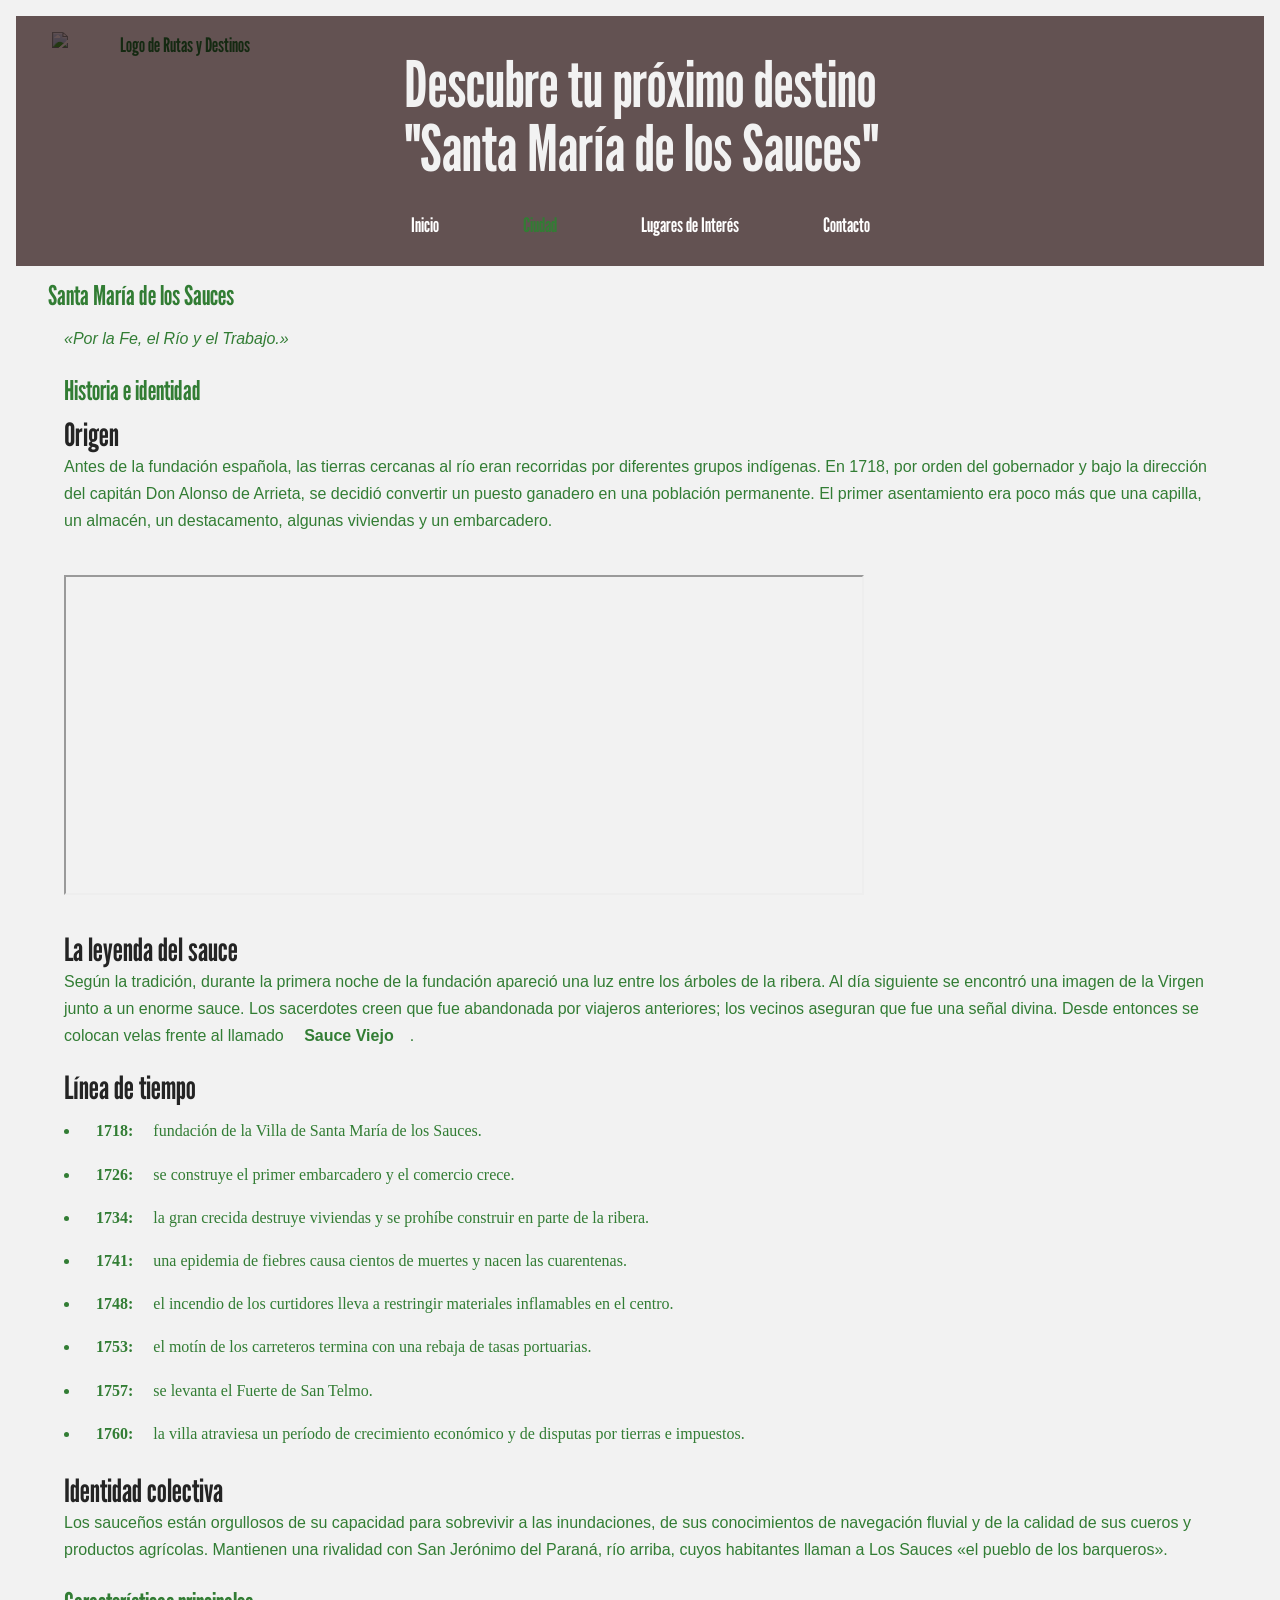
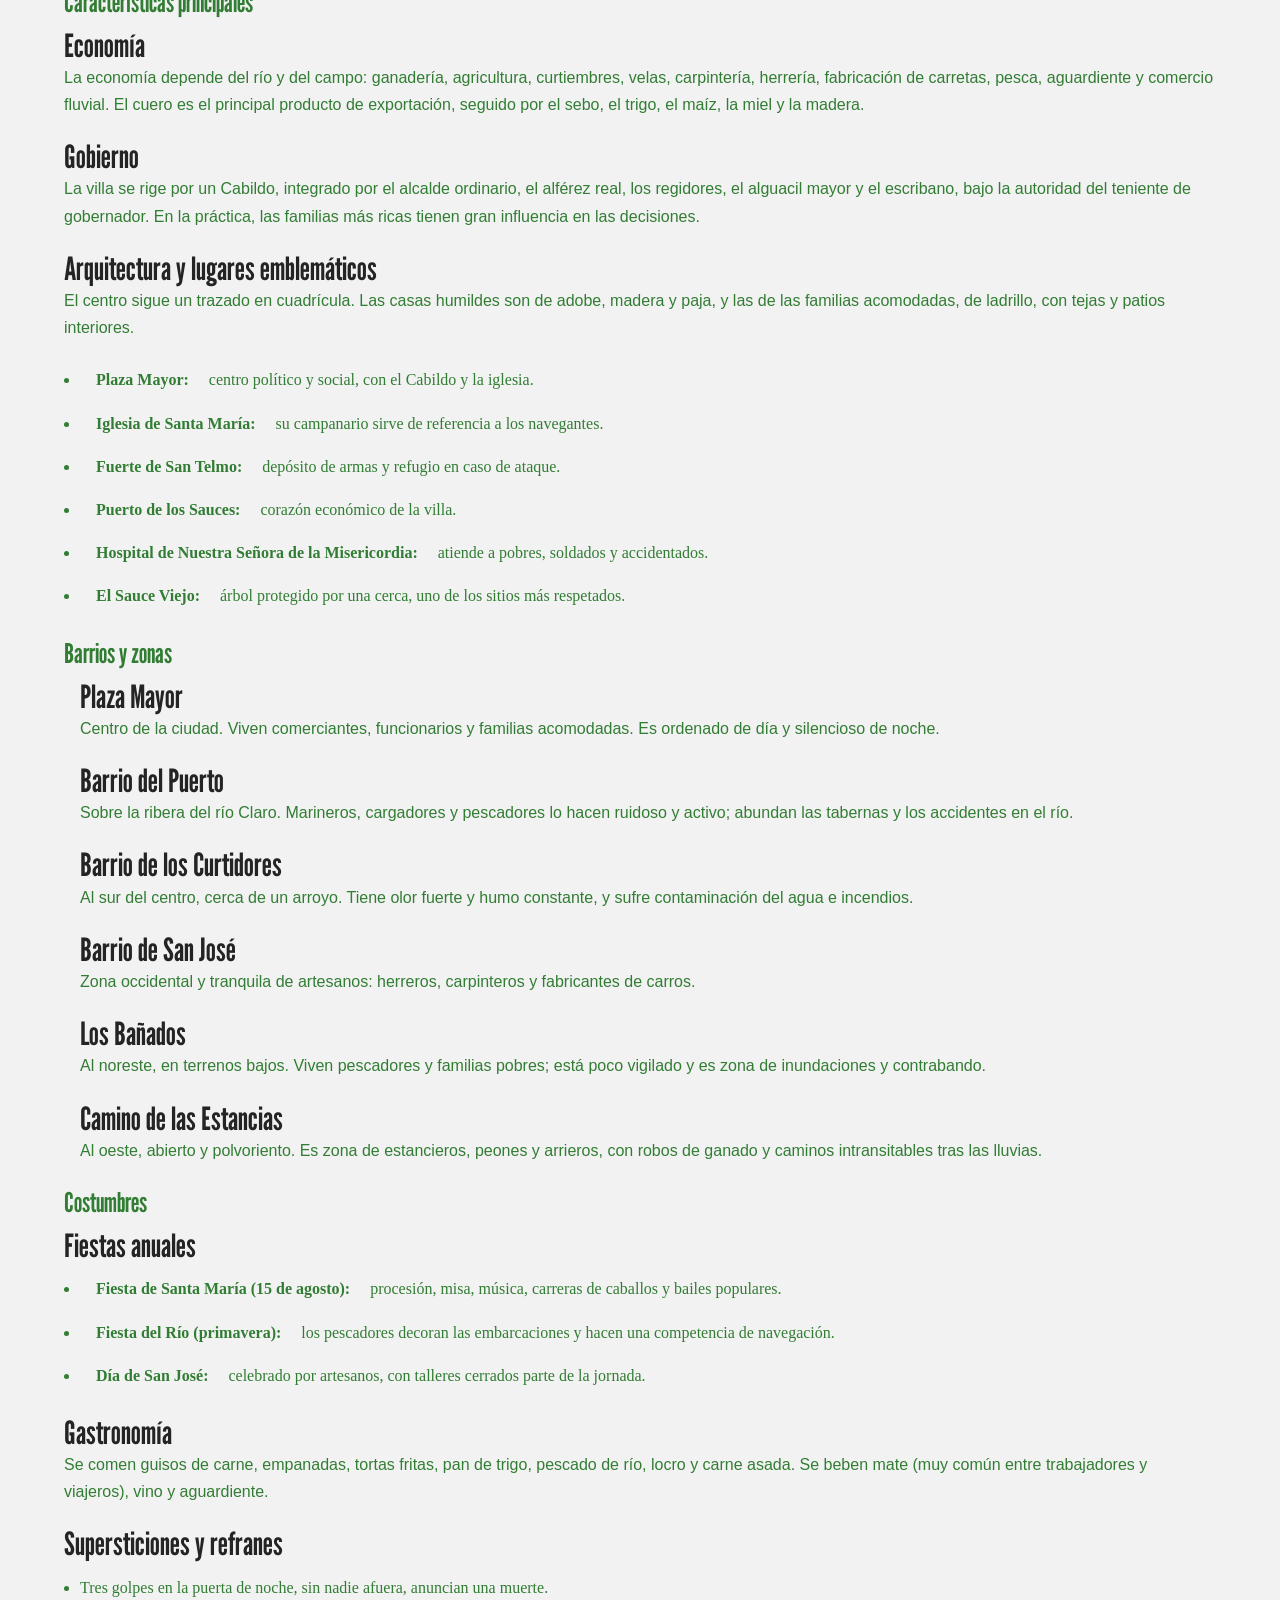
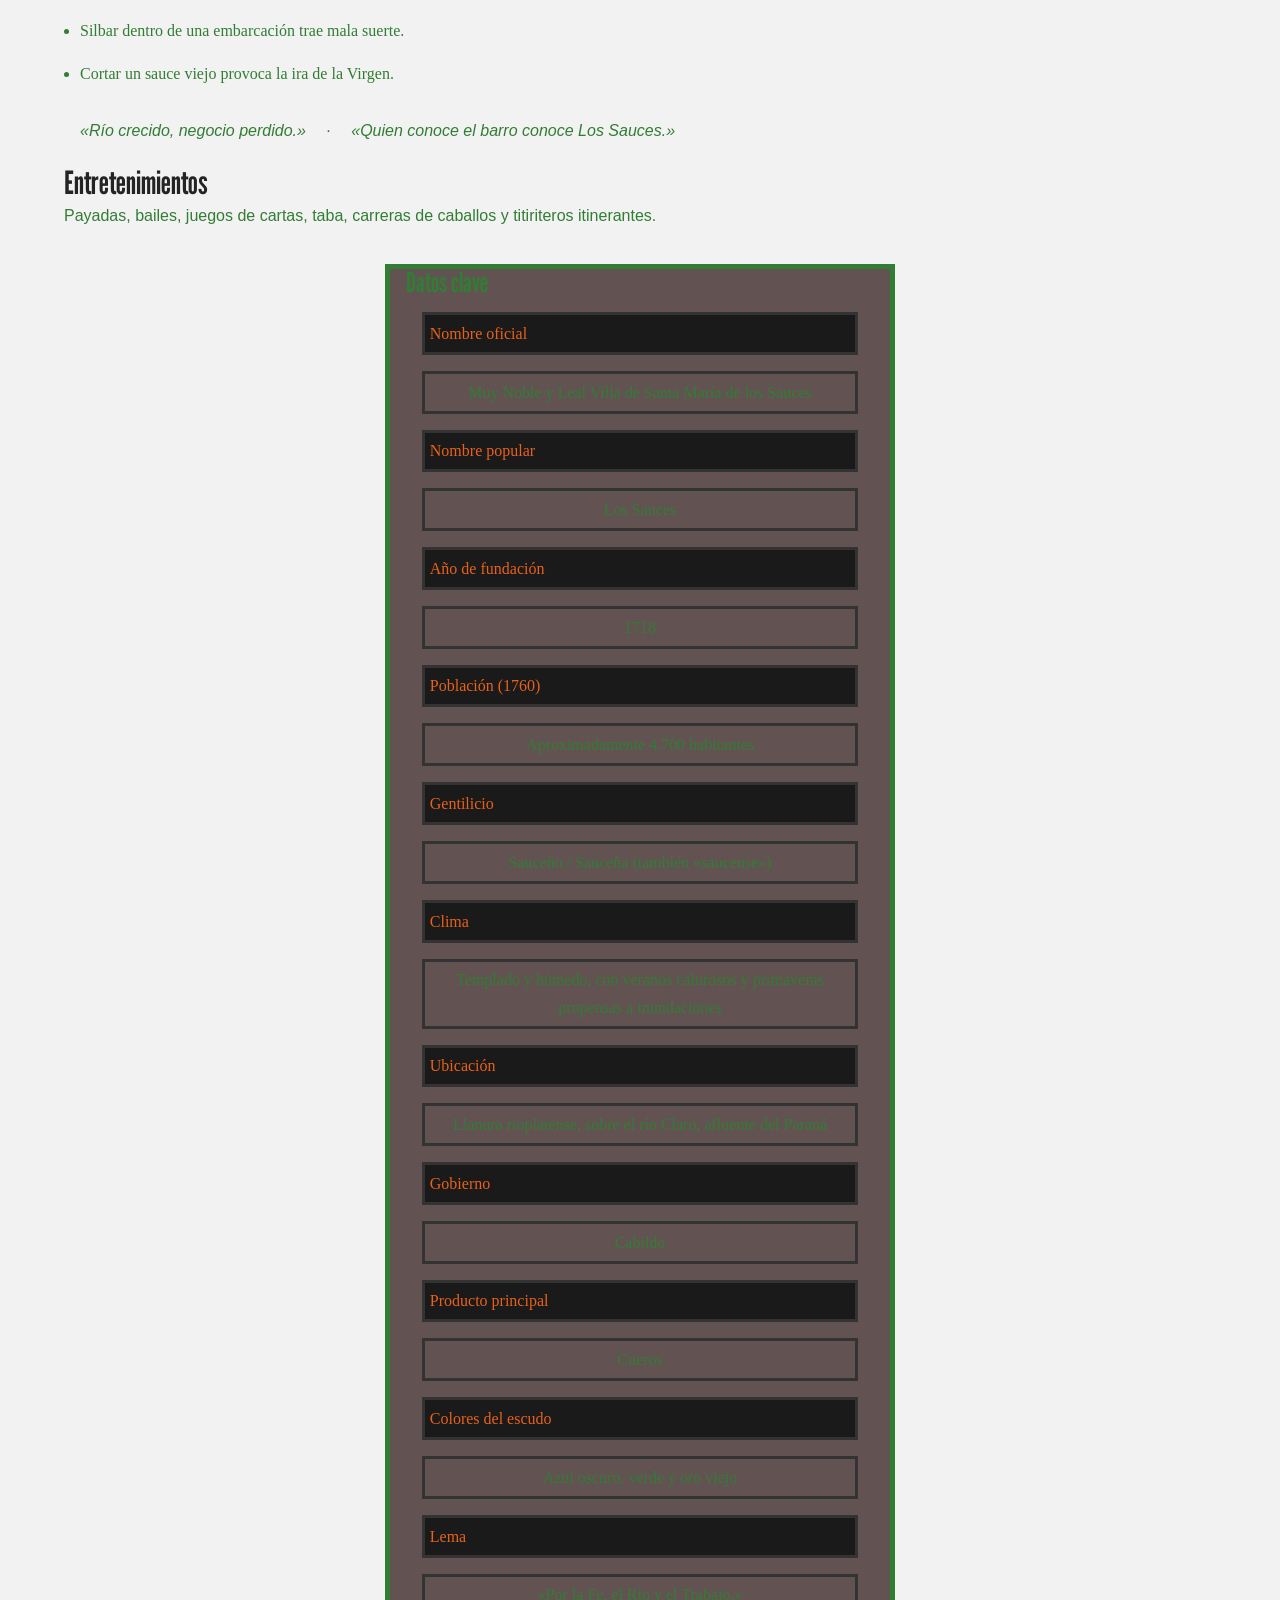
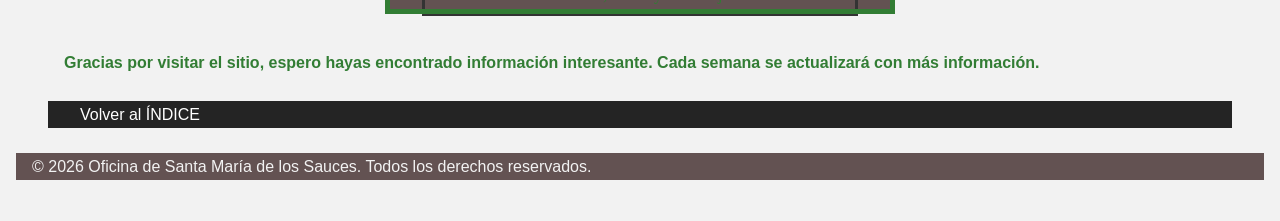
==== Ciudad.html @ b002c41e "Update Ciudad.html Cambié de lugar algunas partes sin modificar ningún texto" ====
<!DOCTYPE html>
<html lang="es">
<head>
    <meta charset="UTF-8">
    <meta name="viewport" content="width=device-width, initial-scale=1.0">
    <link rel="preconnect" href="https://fonts.googleapis.com">
    <link rel="preconnect" href="https://fonts.gstatic.com" crossorigin>
    <link href="https://fonts.googleapis.com/css2?family=League+Gothic&display=swap" rel="stylesheet">
    <link rel="stylesheet" href="Estilos.css">
    <title>Santa María de los Sauces</title>
</head>

<body>
    <header>
        <h1>Descubre tu próximo destino <br> "Santa María de los Sauces"</h1>
        <img class="logo" src="img/Logo.png" alt="Logo de Rutas y Destinos">
        <nav class="navegacion">
            <ul>
                <li><a href="index.html">Inicio</a></li>
                <li><a href="Ciudad.html" class="activo">Ciudad</a></li>
                <li><a href="lugares.html">Lugares de Interés</a></li>
                <li><a href="contacto.html">Contacto</a></li>
            </ul>
        </nav>
    </header>    
    <main> 
            <h2>Santa María de los Sauces</h2>
            <p><em>«Por la Fe, el Río y el Trabajo.»</em></p>

        <section class="historia-e-Identidad">
            <h2>Historia e identidad</h2>
            <h3>Origen</h3>
                <p>
                Antes de la fundación española, las tierras cercanas al río eran recorridas por diferentes grupos indígenas.
                En 1718, por orden del gobernador y bajo la dirección del capitán Don Alonso de Arrieta,
                se decidió convertir un puesto ganadero en una población permanente.
                El primer asentamiento era poco más que una capilla, un almacén, un destacamento, algunas viviendas y un embarcadero.
                </p>
                <iframe width="800" height="320" src="https://www.youtube.com/embed/5FGryonFU9U" title="Video de origen" allowfullscreen></iframe>

            <h3>La leyenda del sauce</h3>
                <p>
                Según la tradición, durante la primera noche de la fundación apareció una luz entre los árboles de la ribera.
                Al día siguiente se encontró una imagen de la Virgen junto a un enorme sauce.
                Los sacerdotes creen que fue abandonada por viajeros anteriores; los vecinos aseguran que fue una señal divina.
                Desde entonces se colocan velas frente al llamado <strong>Sauce Viejo</strong>.
                </p>
            <h3>Línea de tiempo</h3>
                <ul>
                <li><strong>1718:</strong> fundación de la Villa de Santa María de los Sauces.</li>
                <li><strong>1726:</strong> se construye el primer embarcadero y el comercio crece.</li>
                <li><strong>1734:</strong> la gran crecida destruye viviendas y se prohíbe construir en parte de la ribera.</li>
                <li><strong>1741:</strong> una epidemia de fiebres causa cientos de muertes y nacen las cuarentenas.</li>
                <li><strong>1748:</strong> el incendio de los curtidores lleva a restringir materiales inflamables en el centro.</li>
                <li><strong>1753:</strong> el motín de los carreteros termina con una rebaja de tasas portuarias.</li>
                <li><strong>1757:</strong> se levanta el Fuerte de San Telmo.</li>
                <li><strong>1760:</strong> la villa atraviesa un período de crecimiento económico y de disputas por tierras e impuestos.</li>
                </ul>
            <h3>Identidad colectiva</h3>
                <p>
                Los sauceños están orgullosos de su capacidad para sobrevivir a las inundaciones, de sus conocimientos de navegación fluvial
                y de la calidad de sus cueros y productos agrícolas. Mantienen una rivalidad con San Jerónimo del Paraná,
                río arriba, cuyos habitantes llaman a Los Sauces «el pueblo de los barqueros».
                </p>

        </section>
        <section class="caracteristicas">
            <h2>Características principales</h2>
            <h3>Economía</h3>
                <p>
                La economía depende del río y del campo: ganadería, agricultura, curtiembres, velas, carpintería, herrería,
                fabricación de carretas, pesca, aguardiente y comercio fluvial. El cuero es el principal producto de exportación,
                seguido por el sebo, el trigo, el maíz, la miel y la madera.
                </p>

            <h3>Gobierno</h3>
                <p>
                La villa se rige por un Cabildo, integrado por el alcalde ordinario, el alférez real, los regidores,
                el alguacil mayor y el escribano, bajo la autoridad del teniente de gobernador.
                En la práctica, las familias más ricas tienen gran influencia en las decisiones.
                </p>

            <h3>Arquitectura y lugares emblemáticos</h3>
                <p>
                El centro sigue un trazado en cuadrícula. Las casas humildes son de adobe, madera y paja,
                y las de las familias acomodadas, de ladrillo, con tejas y patios interiores.
                </p>
                    <ul>
                        <li><strong>Plaza Mayor:</strong> centro político y social, con el Cabildo y la iglesia.</li>
                        <li><strong>Iglesia de Santa María:</strong> su campanario sirve de referencia a los navegantes.</li>
                        <li><strong>Fuerte de San Telmo:</strong> depósito de armas y refugio en caso de ataque.</li>
                        <li><strong>Puerto de los Sauces:</strong> corazón económico de la villa.</li>
                        <li><strong>Hospital de Nuestra Señora de la Misericordia:</strong> atiende a pobres, soldados y accidentados.</li>
                        <li><strong>El Sauce Viejo:</strong> árbol protegido por una cerca, uno de los sitios más respetados.</li>
                    </ul>
        </section>

        <section class="barrios">
            <h2>Barrios y zonas</h2>

            <article>
                <h3>Plaza Mayor</h3>
                    <p>Centro de la ciudad. Viven comerciantes, funcionarios y familias acomodadas. Es ordenado de día y silencioso de noche.</p>
            </article>
            <article>
                <h3>Barrio del Puerto</h3>
                    <p>Sobre la ribera del río Claro. Marineros, cargadores y pescadores lo hacen ruidoso y activo; abundan las tabernas y los accidentes en el río.</p>
            </article>
            <article>
                <h3>Barrio de los Curtidores</h3>
                    <p>Al sur del centro, cerca de un arroyo. Tiene olor fuerte y humo constante, y sufre contaminación del agua e incendios.</p>
            </article>
            <article>
                <h3>Barrio de San José</h3>
                    <p>Zona occidental y tranquila de artesanos: herreros, carpinteros y fabricantes de carros.</p>
            </article>
            <article>
                <h3>Los Bañados</h3>
                    <p>Al noreste, en terrenos bajos. Viven pescadores y familias pobres; está poco vigilado y es zona de inundaciones y contrabando.</p>
            </article>
            <article>
                <h3>Camino de las Estancias</h3>
                    <p>Al oeste, abierto y polvoriento. Es zona de estancieros, peones y arrieros, con robos de ganado y caminos intransitables tras las lluvias.</p>
            </article>
        </section>

        <section class="costumbres">
            <h2>Costumbres</h2>

            <h3>Fiestas anuales</h3>
                <ul>
                    <li><strong>Fiesta de Santa María (15 de agosto):</strong> procesión, misa, música, carreras de caballos y bailes populares.</li>
                    <li><strong>Fiesta del Río (primavera):</strong> los pescadores decoran las embarcaciones y hacen una competencia de navegación.</li>
                    <li><strong>Día de San José:</strong> celebrado por artesanos, con talleres cerrados parte de la jornada.</li>
                </ul>

            <h3>Gastronomía</h3>
                <p>
                Se comen guisos de carne, empanadas, tortas fritas, pan de trigo, pescado de río, locro y carne asada.
                Se beben mate (muy común entre trabajadores y viajeros), vino y aguardiente.
                </p>

            <h3>Supersticiones y refranes</h3>
                <ul>
                    <li>Tres golpes en la puerta de noche, sin nadie afuera, anuncian una muerte.</li>
                    <li>Silbar dentro de una embarcación trae mala suerte.</li>
                    <li>Cortar un sauce viejo provoca la ira de la Virgen.</li>
                </ul>
                <p><em>«Río crecido, negocio perdido.»</em> · <em>«Quien conoce el barro conoce Los Sauces.»</em></p>

            <h3>Entretenimientos</h3>
                <p>Payadas, bailes, juegos de cartas, taba, carreras de caballos y titiriteros itinerantes.</p>
        </section>

        <section class="datos-clave">
            <h2>Datos clave</h2>
                <dl>
                    <dt>Nombre oficial</dt>
                    <dd>Muy Noble y Leal Villa de Santa María de los Sauces</dd>
                    
                    <dt>Nombre popular</dt>
                    <dd>Los Sauces</dd>

                    <dt>Año de fundación</dt>
                    <dd>1718</dd>

                    <dt>Población (1760)</dt>
                    <dd>Aproximadamente 4.700 habitantes</dd>

                    <dt>Gentilicio</dt>
                    <dd>Sauceño / Sauceña (también «saucense»)</dd>

                    <dt>Clima</dt>
                    <dd>Templado y húmedo, con veranos calurosos y primaveras propensas a inundaciones</dd>

                    <dt>Ubicación</dt>
                    <dd>Llanura rioplatense, sobre el río Claro, afluente del Paraná</dd>

                    <dt>Gobierno</dt>
                    <dd>Cabildo</dd>

                    <dt>Producto principal</dt>
                    <dd>Cueros</dd>

                    <dt>Colores del escudo</dt>
                    <dd>Azul oscuro, verde y oro viejo</dd>

                    <dt>Lema</dt>
                    <dd>«Por la Fe, el Río y el Trabajo.»</dd>
                </dl>
        </section>
            <p>
            <strong>Gracias por visitar el sitio, espero hayas encontrado información interesante. Cada semana se actualizará con más información.</strong>
            </p>
        <nav class="volver-al-index">
            <p>
             <a href="index.html" title="Volver al inicio">Volver al ÍNDICE</a>
            </p>
        </nav>

    </main>
    <footer>
            <p>&copy; 2026 Oficina de Santa María de los Sauces. Todos los derechos reservados.</p>
    </footer>
</body>
</html>
---- Estilos.css ----
/* Nuestro codigo css sera aca */ 

/*VARIABLES*/
:root {
    --primary-color: #327d34;
    --secondary-color: #f2f2f2;
    --text-color: #333;
    --color-De-Fondo-Header: #635252;
    --fuente: "League Gothic", sans-serif;
    --color-h2: #100c08;
    --color-h1: #327d34;
    --color-h3: #562b05;
    --fondo-body: #f2f2f2;
    --fondo-gris-oscuro: #1A1A1A;
    --text-color-tabla: #E8611A;
}
/* Estilos para la cabecera. Sera tanto para index como para el resto de paginas */ 


* { 
  box-sizing: border-box; 
  margin: 1rem; 
  padding: 0; 
} 

/*Header, footer y body*/
header {
    font-family: var(--fuente);
    font-size: 20px;
    background-color: var(--color-De-Fondo-Header);
    padding: 20px;
    height: 250px;
    text-align: center;
    position: relative;
    min-height: 150px;
    box-sizing: border-box; 
    margin: 0; 
}

header .logo {
    position: absolute;
    top: 0px;
    left: 20px;
    width: 250px;
    height: 150px;
    object-fit: contain;
    mix-blend-mode: multiply;

}

body{
    max-width: none;
    margin: 0;
    line-height: 1.7rem;
    background-color: var(--fondo-body);
    color: var(--color-h1)
}

footer{
    max-width: none;
    margin: 0;
    background-color: #635252;
    color: #f2f2f2;
}

/*Navegacion - Titulos*/
h1{
    color: #f2f2f2;
    font-size: 4rem;
    line-height: 1;
}

h2{
    color: var(--color-h1);
    font-family: var(--fuente);
    font-size: 1.7rem;
}

h3{
    color: rgb(36, 36, 36);
    font-family: var(--fuente);
    font-size: 2rem;
    margin-bottom: 5px; 
}

p{
    margin-top: 5px;
    margin-bottom: 25px;
    font-family: "Century Gothic", sans-serif;
}

nav ul {
    
    list-style-type: none;
    margin: 0;
    padding: 0;
    display: flex;
    justify-content: center;
    gap: 20px;
}

nav a {
    color: white;
    text-decoration: none;
}

nav a:hover, nav a.activo { color: var(--primary-color); }


.datos-clave{
    margin: 40px auto;
    width: 90%;
    height: 1340px;
    max-width: 500px;
    outline: 5px solid;
    background-color: var(--color-De-Fondo-Header);
}

dt,
dd {
  padding: 0.3rem; 
  text-align: center; 
  border-bottom: 3px solid var(--text-color);
  border-top: 3px solid  var(--text-color);
  border-left: 3px solid  var(--text-color);
  border-right: 3px solid  var(--text-color);
}

dt {
    background: var(--fondo-gris-oscuro);
    color: var(--text-color-tabla);
    text-align: left;
}

/* Formulario de contacto */

form {
    width: 500px;
}

form input,
form textarea {
    width: 100%;
    padding: 10px;
    border: 1px solid #999;
    border-radius: 5px;
    box-sizing: border-box;
    font-family: var(--fuente-principal);
}

form textarea {
    resize: vertical;
}

form button {
    padding: 10px 20px;
    background-color: var(--verde-oscuro);
    color: white;
    border: none;
    border-radius: 5px;
    cursor: pointer;
}

form button:hover {
    background-color: #164d1a;
}

ul{
    margin-bottom: 30px;
}

.volver-al-index{
    background-color:rgb(36, 36, 36);
    color: #327d34
}
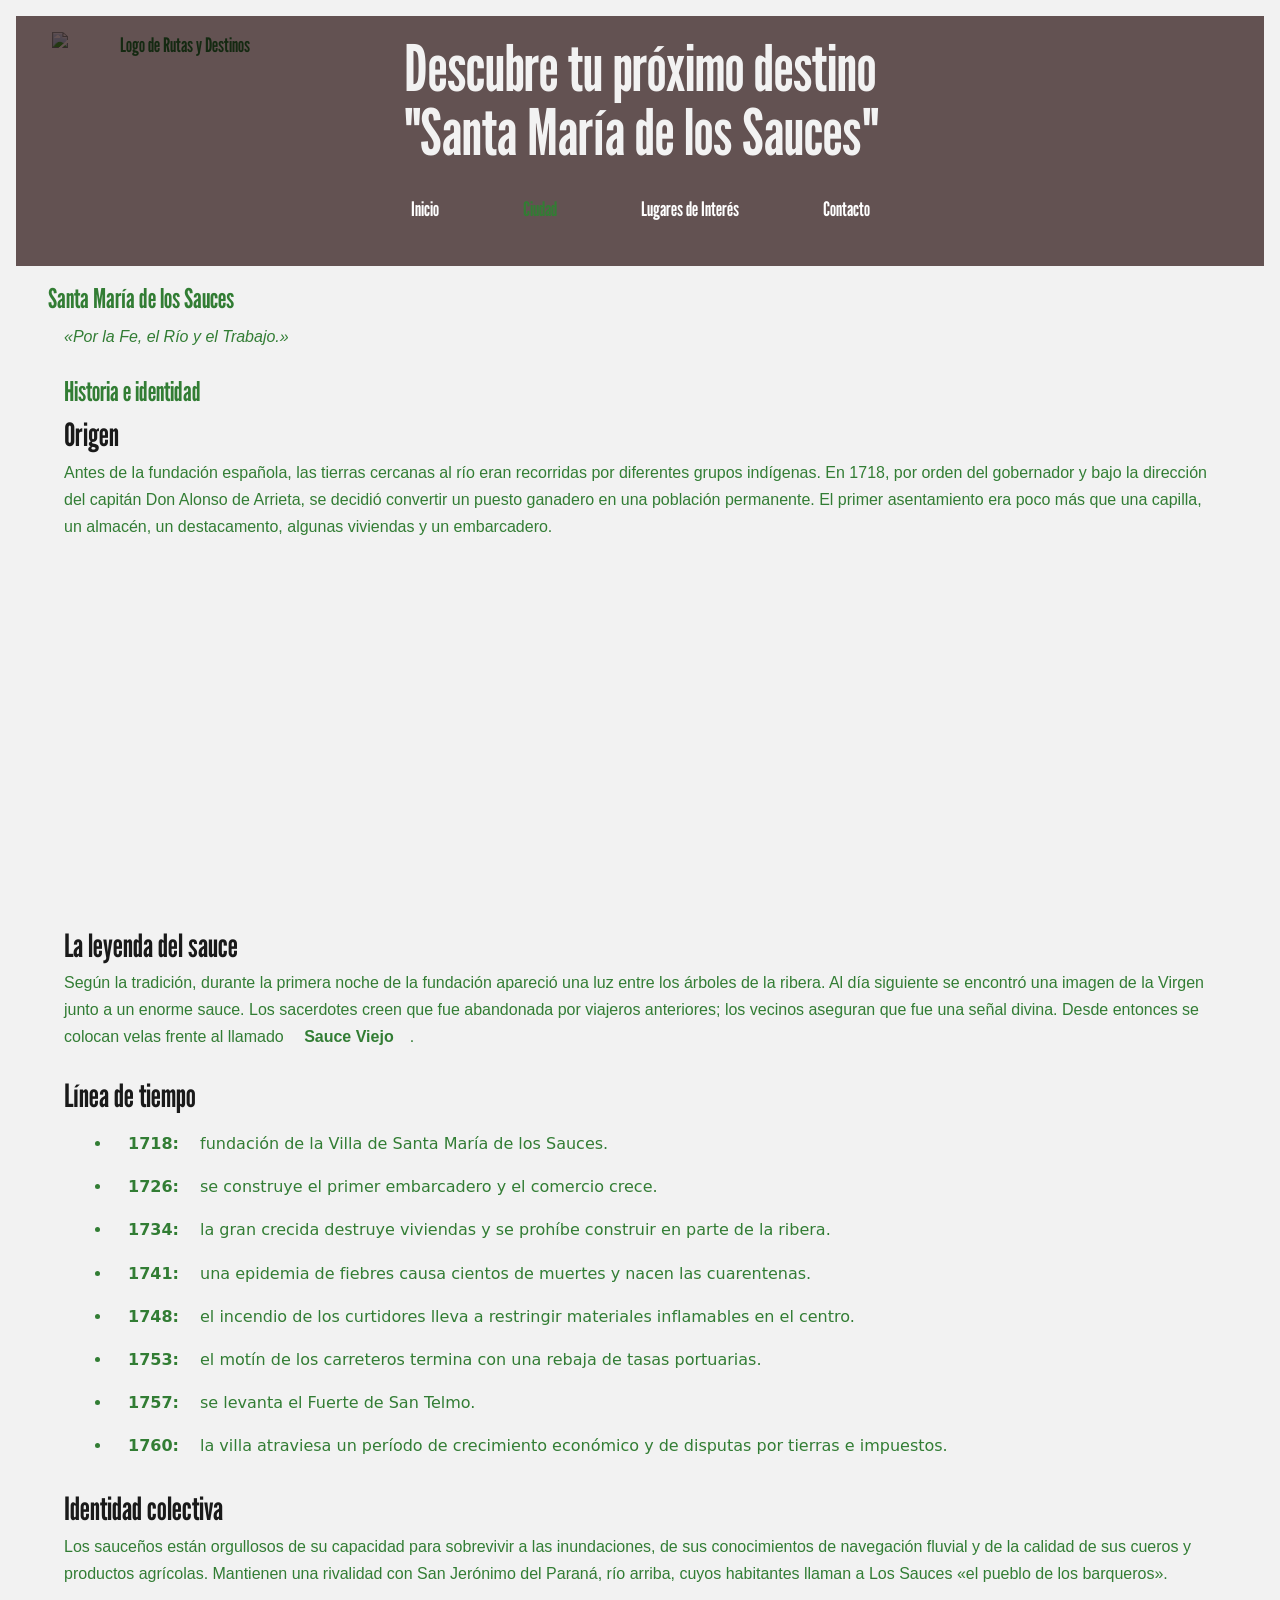
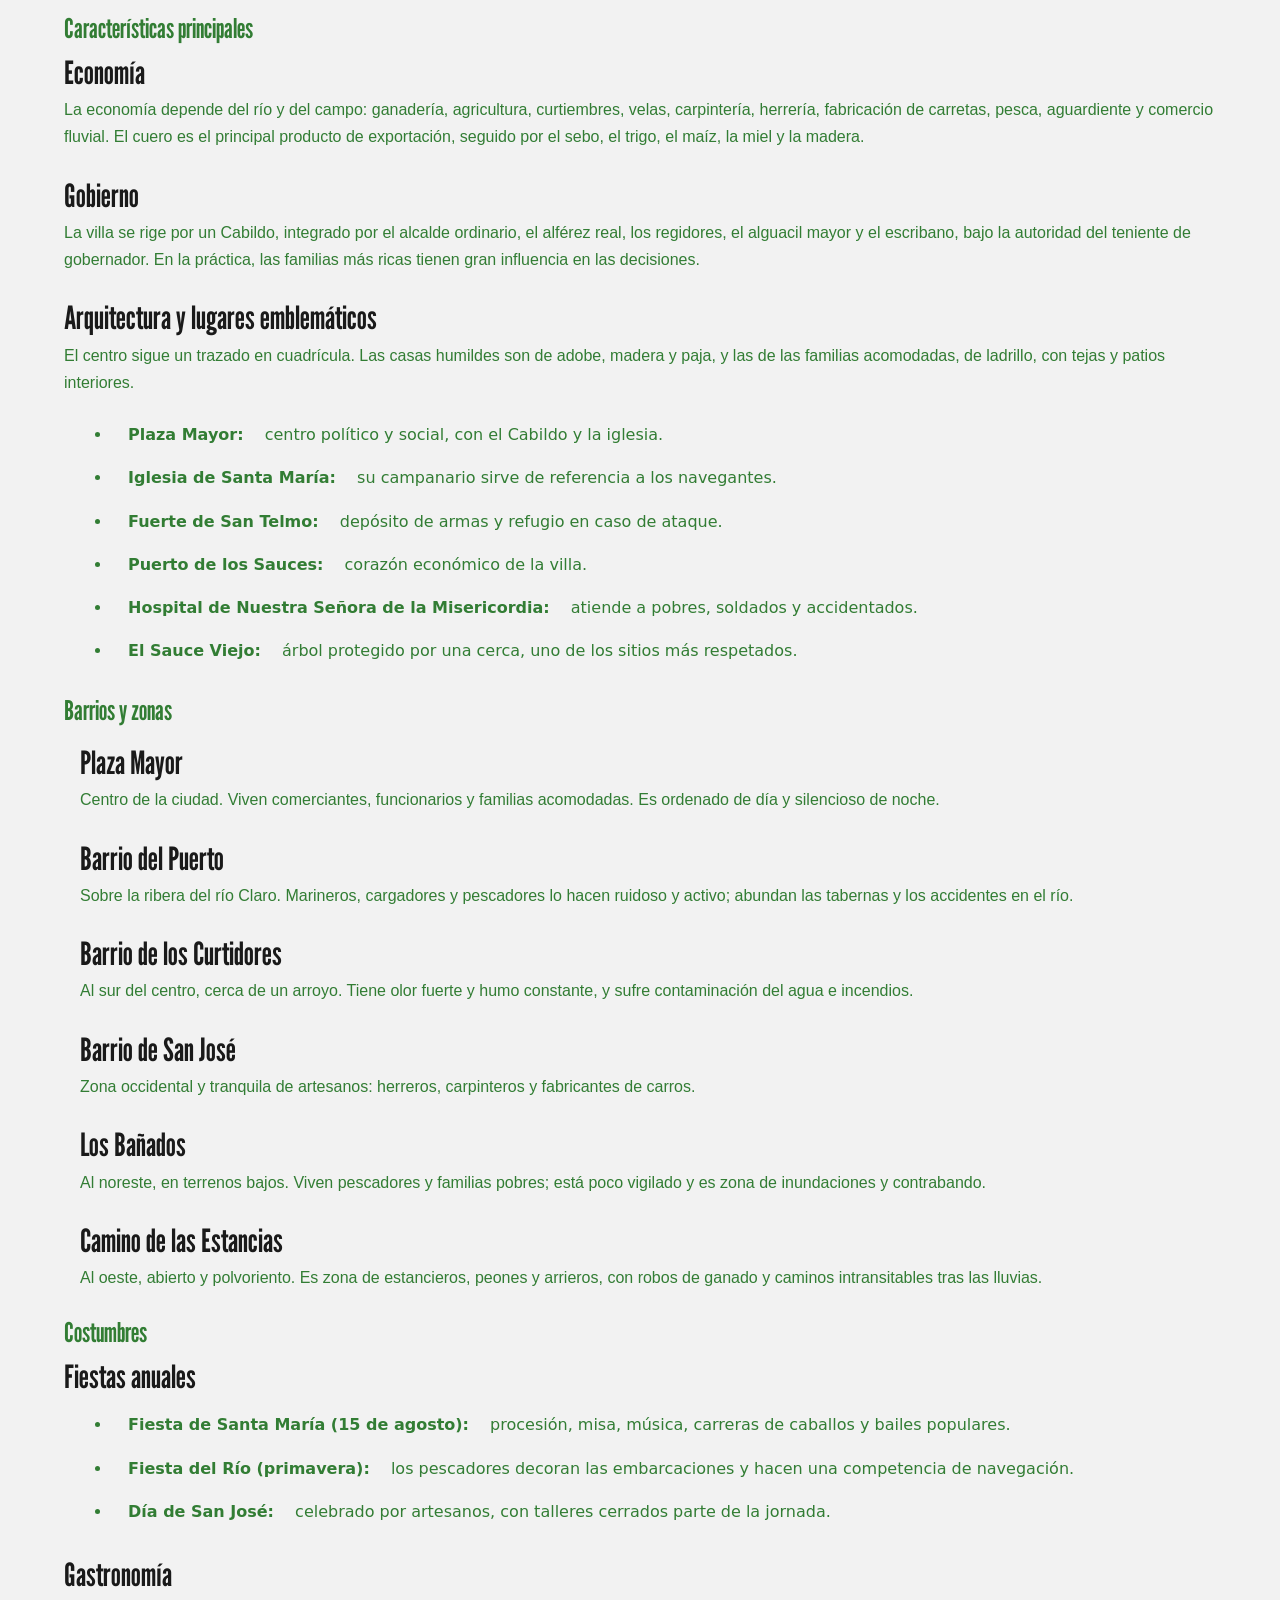
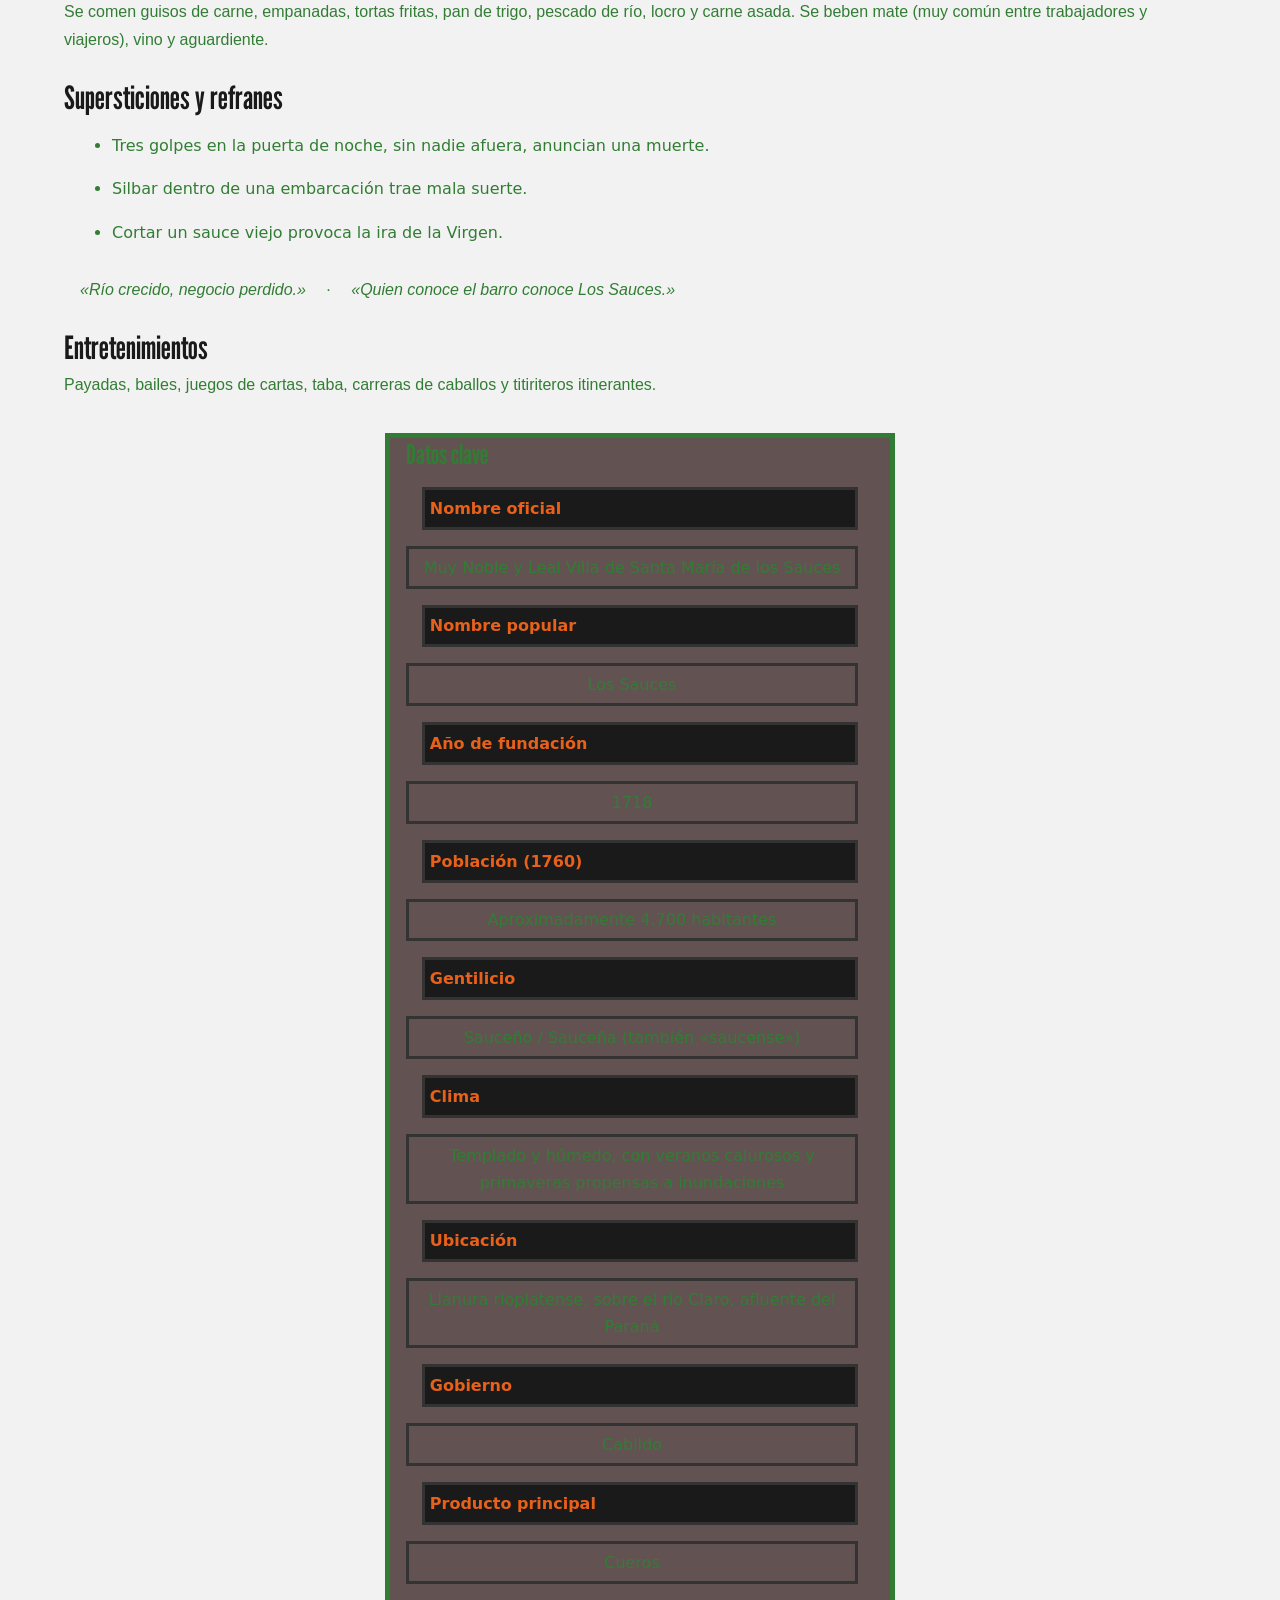
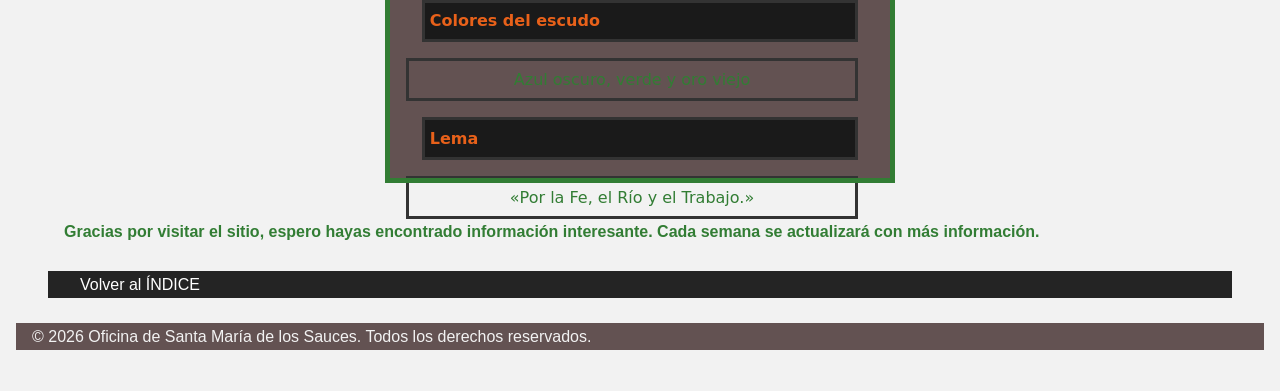
==== commit 5e5cf8e2: "Update Ciudad.html Cambio de lugar del Bootstrap y el CSS" ====
--- a/Ciudad.html
+++ b/Ciudad.html
@@ -6,11 +6,63 @@
     <link rel="preconnect" href="https://fonts.googleapis.com">
     <link rel="preconnect" href="https://fonts.gstatic.com" crossorigin>
     <link href="https://fonts.googleapis.com/css2?family=League+Gothic&display=swap" rel="stylesheet">
+    <title>Santa María de los Sauces</title>
+    <link href="https://cdn.jsdelivr.net/npm/bootstrap@5.3.8/dist/css/bootstrap.min.css" rel="stylesheet">
     <link rel="stylesheet" href="Estilos.css">
-    <title>Santa María de los Sauces</title>
 </head>
 
 <body>
+<!-- NUEVO NAVBAR TOGGLER QUE NO FUNCIONÓ COMO SE ESPERABA:
+    
+    <header>
+        <h1>Descubre tu próximo destino <br> "Santa María de los Sauces"</h1>
+        <img class="logo" src="img/Logo.png" alt="Logo de Rutas y Destinos">
+
+    <nav class="navbar navbar-expand-lg bg-body-tertiary">
+    <div class="container-fluid">
+    
+    <button class="navbar-toggler" type="button" data-bs-toggle="offcanvas" data-bs-target="#offcanvasNavbar" aria-controls="offcanvasNavbar" aria-label="Toggle navigation">
+      <span class="navbar-toggler-icon"></span>
+    </button>
+
+        <div class="offcanvas offcanvas-end" tabindex="-1" id="offcanvasNavbar" aria-labelledby="offcanvasNavbarLabel">
+          <div class="offcanvas-header">
+        <h5 class="offcanvas-title" id="offcanvasNavbarLabel">Menú</h5>
+        <button type="button" class="btn-close" data-bs-dismiss="offcanvas" aria-label="Close"></button>
+          </div>
+      
+          <div class="offcanvas-body">
+        
+        <a class="navbar-brand" href="index.html">
+            <img class="logo" src="img/Logo.png" alt="Logo de Rutas y Destinos">
+        </a>
+
+        <ul class="navbar-nav justify-content-end flex-grow-1 pe-3">
+          <li class="nav-item">
+            <a class="nav-link" href="index.html">Inicio</a>
+          </li>
+          <li class="nav-item">
+            <a class="nav-link active" aria-current="page" href="Ciudad.html">Ciudad</a>
+          </li>
+          <li class="nav-item">
+            <a class="nav-link" href="lugares.html">Lugares de Interés</a>
+          </li>
+          <li class="nav-item">
+            <a class="nav-link" href="contacto.html">Contacto</a>
+          </li>
+        </ul>
+
+        <form class="d-flex mt-3" role="search">
+          <input class="form-control me-2" type="search" placeholder="Buscar..." aria-label="Search"/>
+          <button class="btn btn-outline-success" type="submit">Buscar</button>
+        </form>
+        </div>
+        </div>
+        </div>
+    </nav>
+
+    </header>
+    -->
     <header>
         <h1>Descubre tu próximo destino <br> "Santa María de los Sauces"</h1>
         <img class="logo" src="img/Logo.png" alt="Logo de Rutas y Destinos">
--- a/Estilos.css
+++ b/Estilos.css
@@ -7,7 +7,7 @@
     --text-color: #333;
     --color-De-Fondo-Header: #635252;
     --fuente: "League Gothic", sans-serif;
-    --color-h2: #100c08;
+    --color-h2: #1A1A1A;
     --color-h1: #327d34;
     --color-h3: #562b05;
     --fondo-body: #f2f2f2;
@@ -77,7 +77,7 @@
 }
 
 h3{
-    color: rgb(36, 36, 36);
+    color: #1A1A1A;
     font-family: var(--fuente);
     font-size: 2rem;
     margin-bottom: 5px; 
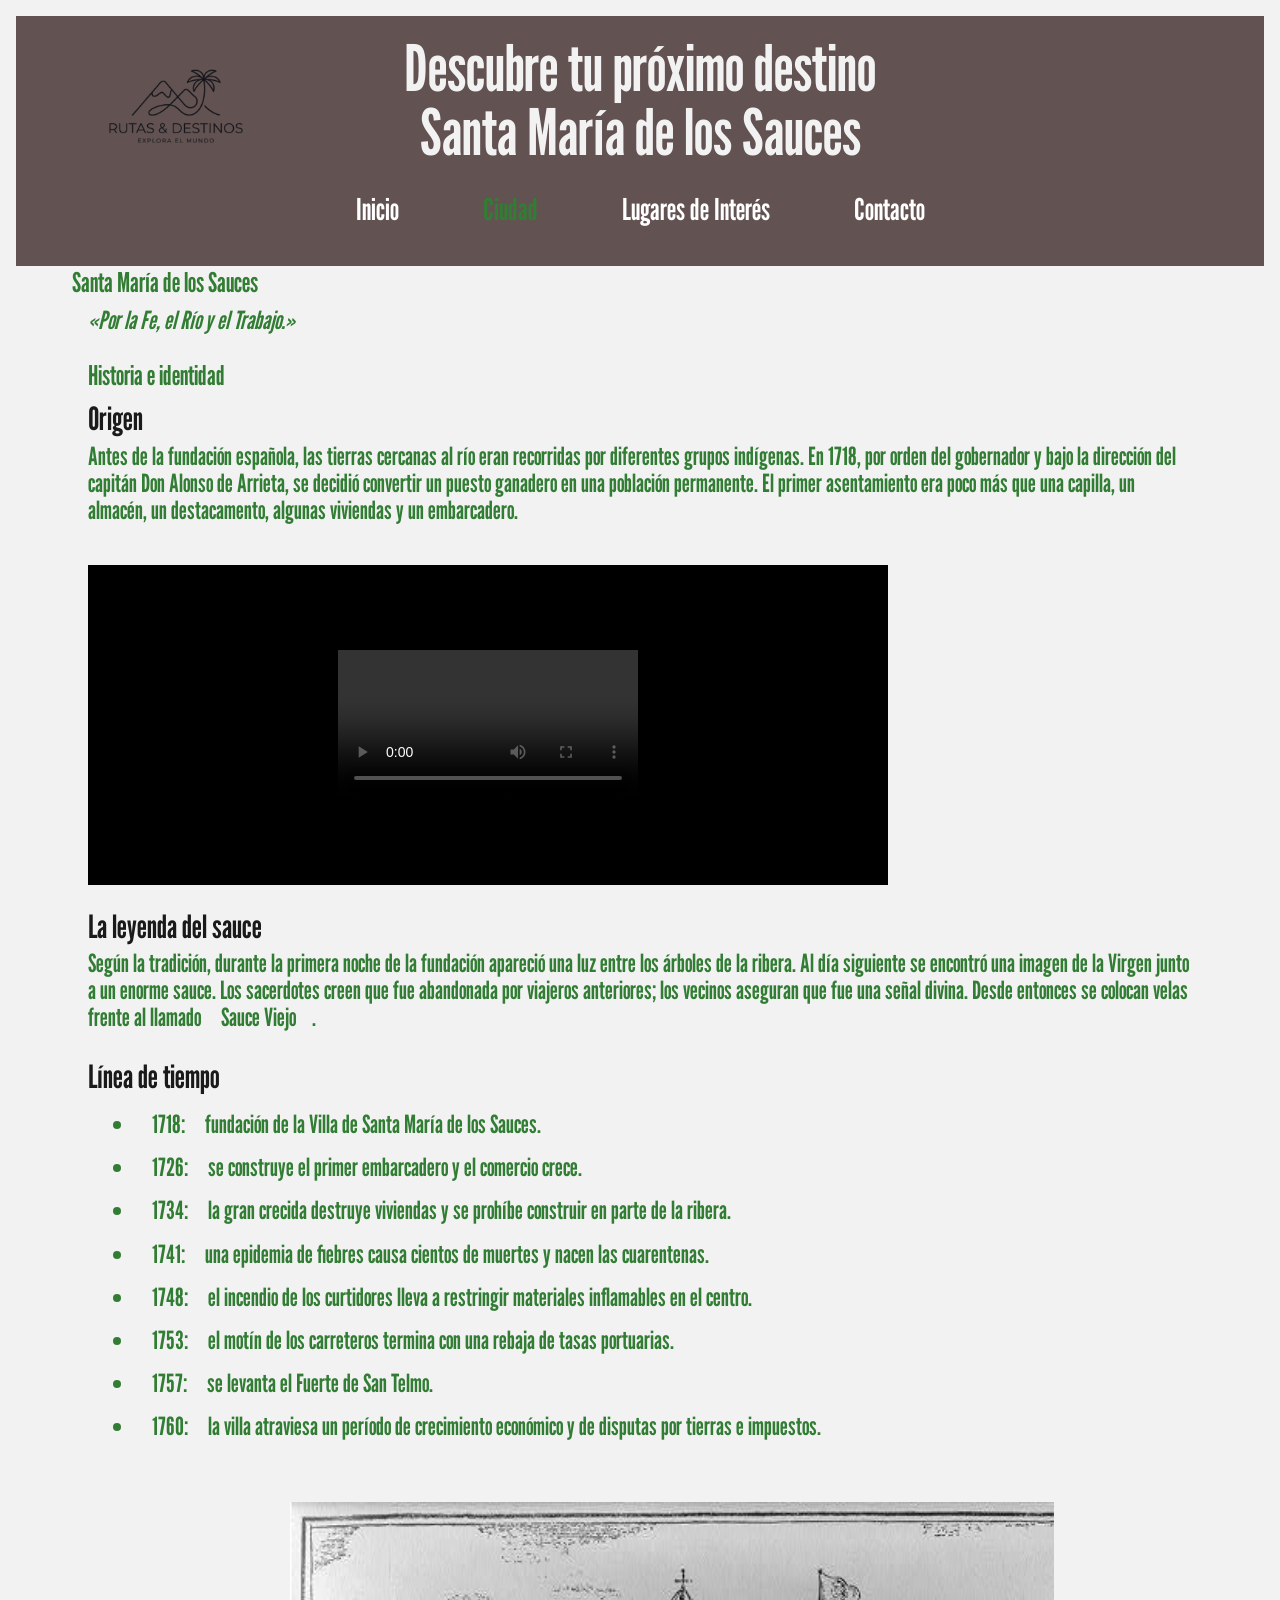
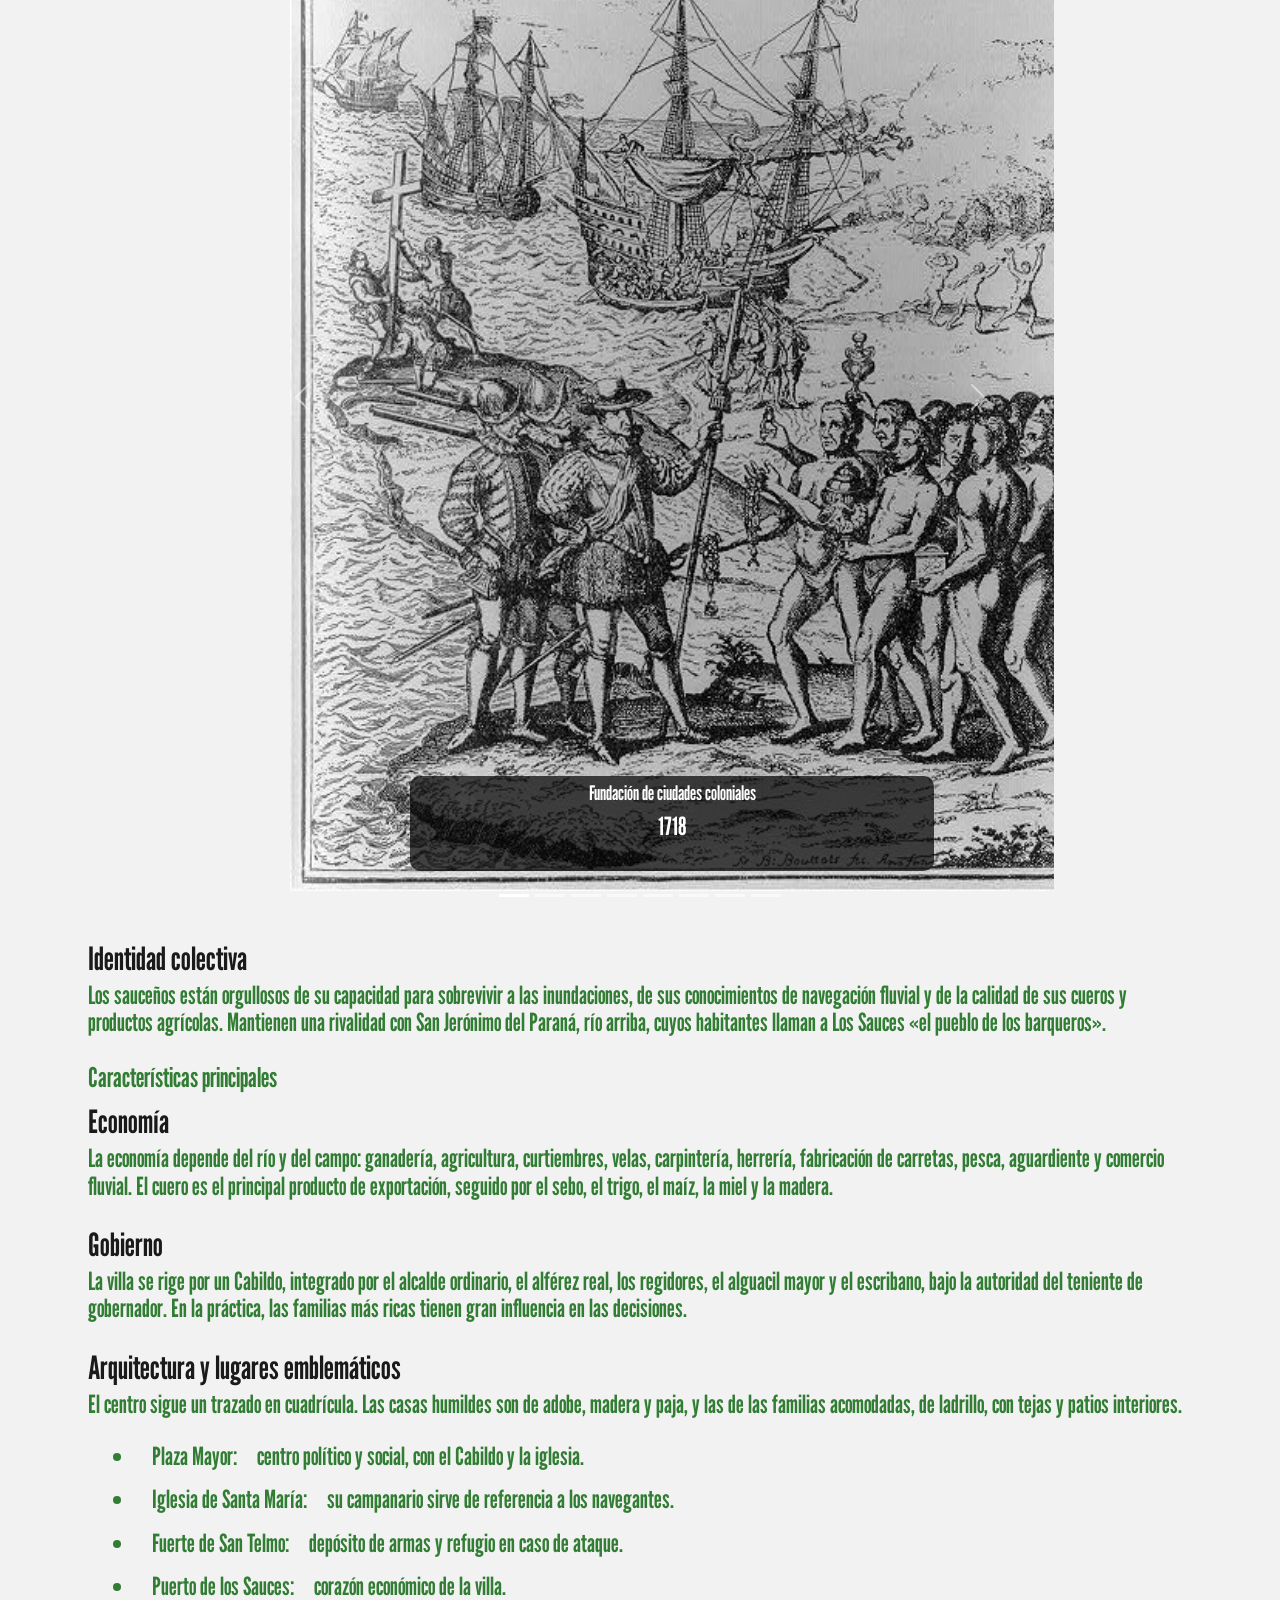
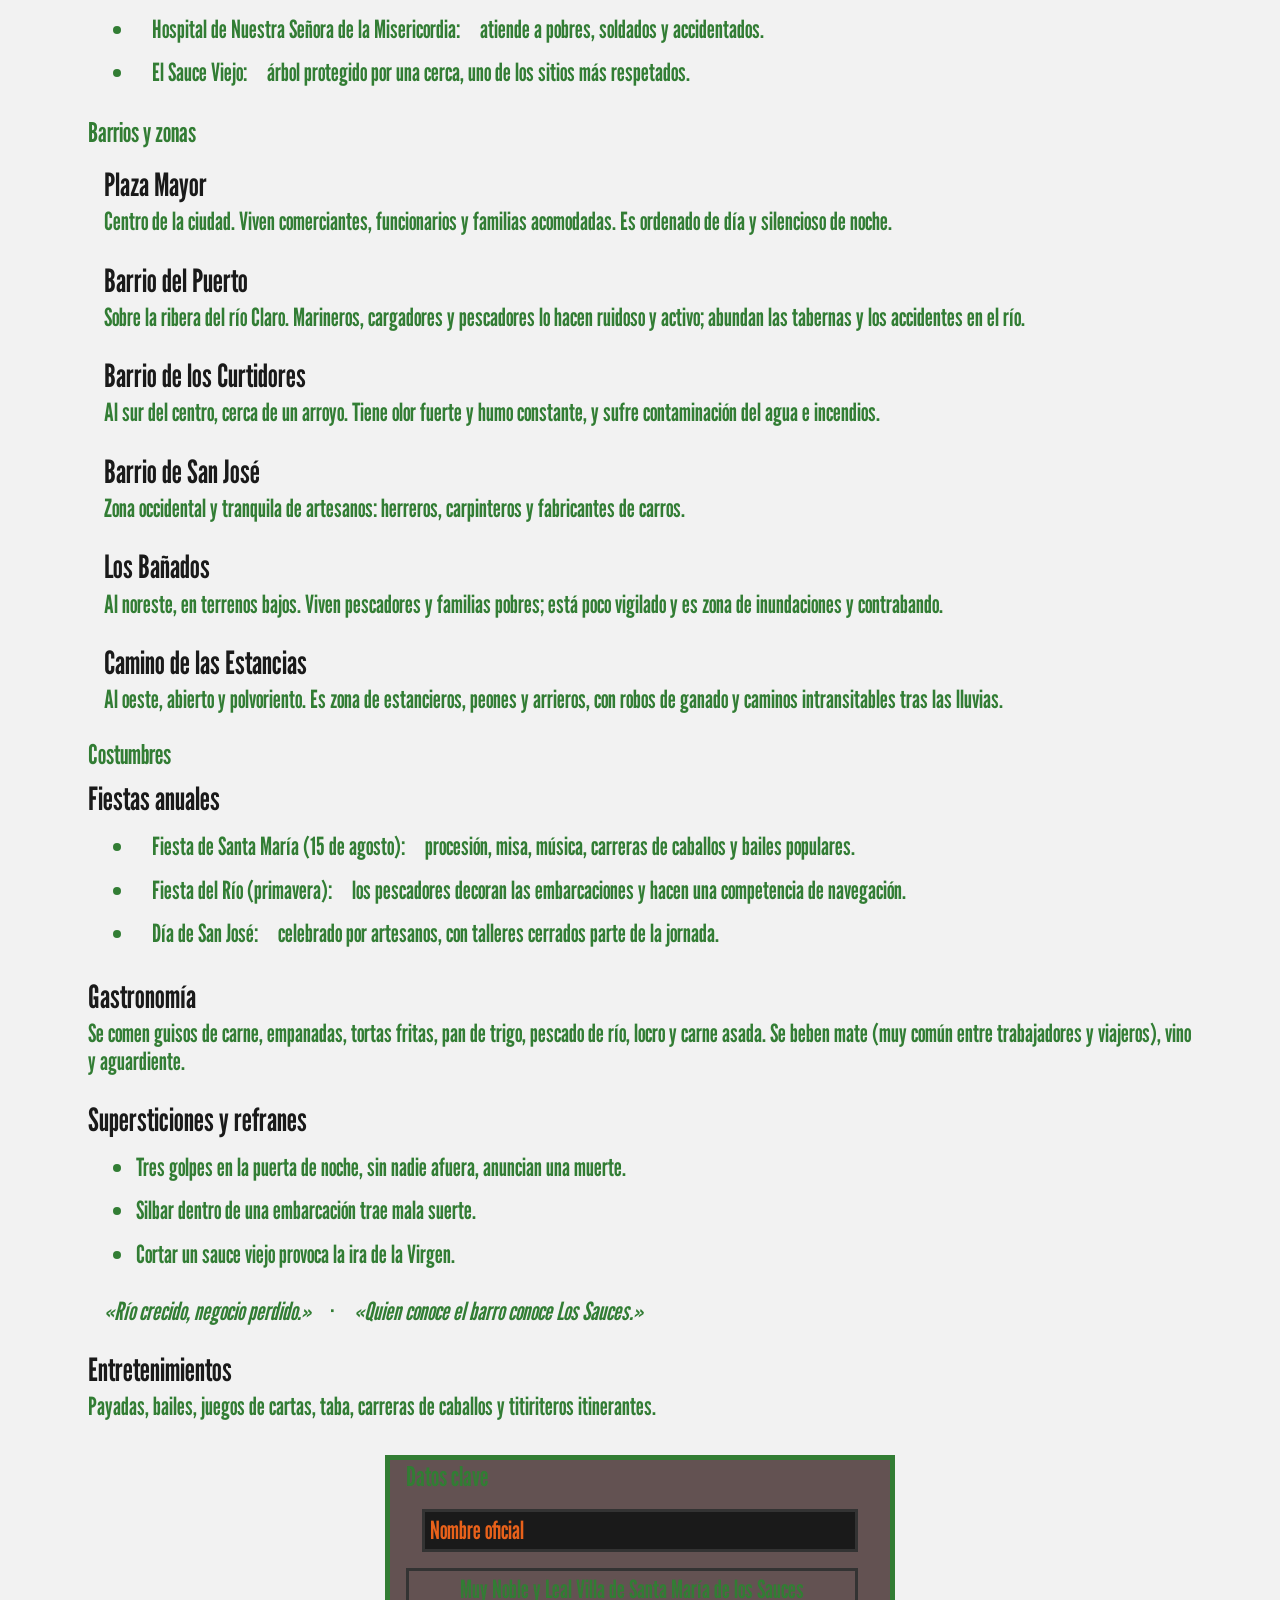
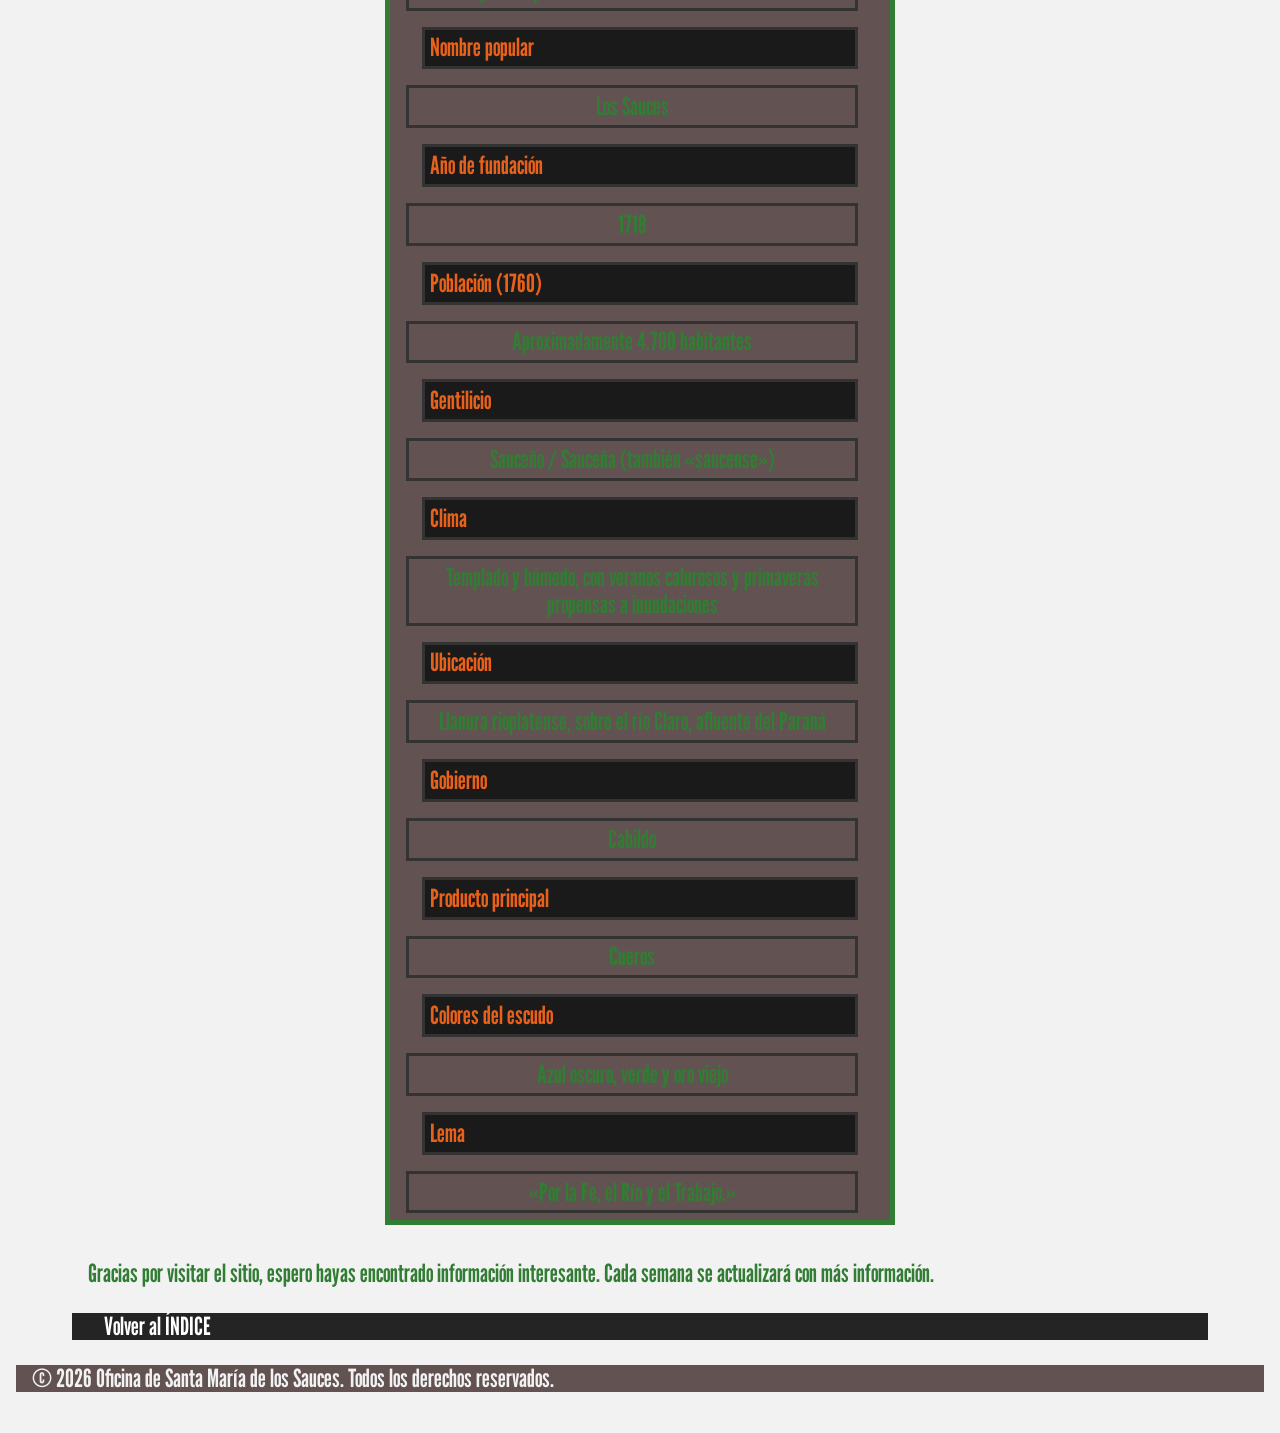
==== commit eb128bbe: "Agrego lo borrado y arreglo errores menores" ====
--- a/Ciudad.html
+++ b/Ciudad.html
@@ -6,12 +6,13 @@
     <link rel="preconnect" href="https://fonts.googleapis.com">
     <link rel="preconnect" href="https://fonts.gstatic.com" crossorigin>
     <link href="https://fonts.googleapis.com/css2?family=League+Gothic&display=swap" rel="stylesheet">
+    <link href="https://cdn.jsdelivr.net/npm/bootstrap@5.3.3/dist/css/bootstrap.min.css" rel="stylesheet">
+    <link rel="stylesheet" href="Estilos.css">
     <title>Santa María de los Sauces</title>
-    <link href="https://cdn.jsdelivr.net/npm/bootstrap@5.3.8/dist/css/bootstrap.min.css" rel="stylesheet">
-    <link rel="stylesheet" href="Estilos.css">
 </head>
 
 <body>
+    <script src="https://cdn.jsdelivr.net/npm/bootstrap@5.3.3/dist/js/bootstrap.bundle.min.js"></script>
 <!-- NUEVO NAVBAR TOGGLER QUE NO FUNCIONÓ COMO SE ESPERABA:
     
     <header>
@@ -64,8 +65,8 @@
     </header>
     -->
     <header>
-        <h1>Descubre tu próximo destino <br> "Santa María de los Sauces"</h1>
-        <img class="logo" src="img/Logo.png" alt="Logo de Rutas y Destinos">
+        <h1>Descubre tu próximo destino <br>Santa María de los Sauces</h1>
+        <img class="logo" src="./Img/Logo.png" alt="Logo de Rutas y Destinos">
         <nav class="navegacion">
             <ul>
                 <li><a href="index.html">Inicio</a></li>
@@ -88,7 +89,7 @@
                 se decidió convertir un puesto ganadero en una población permanente.
                 El primer asentamiento era poco más que una capilla, un almacén, un destacamento, algunas viviendas y un embarcadero.
                 </p>
-                <iframe width="800" height="320" src="https://www.youtube.com/embed/5FGryonFU9U" title="Video de origen" allowfullscreen></iframe>
+                <iframe width="800" height="320" src="./videos/LoreDelVirreinato.mp4" title="Video de origen" allowfullscreen></iframe>
 
             <h3>La leyenda del sauce</h3>
                 <p>
@@ -108,6 +109,95 @@
                 <li><strong>1757:</strong> se levanta el Fuerte de San Telmo.</li>
                 <li><strong>1760:</strong> la villa atraviesa un período de crecimiento económico y de disputas por tierras e impuestos.</li>
                 </ul>
+
+                <div id="carouselExampleCaptions" class="carousel slide">
+                    <div class="carousel-indicators">
+                        <button type="button" data-bs-target="#carouselExampleCaptions" data-bs-slide-to="0" class="active" aria-current="true" aria-label="Slide 1"></button>
+                        <button type="button" data-bs-target="#carouselExampleCaptions" data-bs-slide-to="1" aria-label="Slide 2"></button>
+                        <button type="button" data-bs-target="#carouselExampleCaptions" data-bs-slide-to="2" aria-label="Slide 3"></button>
+                        <button type="button" data-bs-target="#carouselExampleCaptions" data-bs-slide-to="3" aria-label="Slide 4"></button>
+                        <button type="button" data-bs-target="#carouselExampleCaptions" data-bs-slide-to="4" aria-label="Slide 5"></button>
+                        <button type="button" data-bs-target="#carouselExampleCaptions" data-bs-slide-to="5" aria-label="Slide 6"></button>
+                        <button type="button" data-bs-target="#carouselExampleCaptions" data-bs-slide-to="6" aria-label="Slide 7"></button>
+                        <button type="button" data-bs-target="#carouselExampleCaptions" data-bs-slide-to="7" aria-label="Slide 8"></button>
+                    </div>
+
+                    <div class="carousel-inner">
+                        <div class="carousel-item active">
+                        <img src="./Img/resized_Fundación de ciudades coloniales.jpg" class="d-block w-100" alt="Fundación de una ciudad colonial">
+                        <div class="carousel-caption d-none d-md-block">
+                            <h5><strong>Fundación de ciudades coloniales</strong></h5>
+                            <p>1718</p>
+                        </div>
+                        </div>
+
+                        <div class="carousel-item">
+                        <img src="./Img/resized_Grabados de puertos coloniales.jpg" class="d-block w-100" alt="Grabado de un puerto colonial">
+                        <div class="carousel-caption d-none d-md-block">
+                            <h5>Grabados de puertos coloniales</h5>
+                            <p>1726</p>
+                        </div>
+                        </div>
+
+                        <div class="carousel-item">
+                        <img src="./Img/resized_Paisajes y asentamientos del Río de la Plata.jpg" class="d-block w-100" alt="Paisaje y asentamiento a orillas del Río de la Plata">
+                        <div class="carousel-caption d-none d-md-block">
+                            <h5>Paisajes y asentamientos del Río de la Plata</h5>
+                            <p>1734</p>
+                        </div>
+                        </div>
+
+                        <div class="carousel-item">
+                        <img src="./Img/resized_Epidemia de las Fiebres.jpg" class="d-block w-100" alt="Escena de la epidemia de fiebres">
+                        <div class="carousel-caption d-none d-md-block">
+                            <h5>Epidemia de las Fiebres</h5>
+                            <p>1741</p>
+                        </div>
+                        </div>
+
+                        <div class="carousel-item">
+                        <img src="./Img/resized_Incendio de curtidores.jpg" class="d-block w-100" alt="Incendio en la zona de curtidores">
+                        <div class="carousel-caption d-none d-md-block">
+                            <h5>Incendio de curtidores</h5>
+                            <p>1748</p>
+                        </div>
+                        </div>
+
+                        <div class="carousel-item">
+                        <img src="./Img/resized_Escenas rurales rioplatenses.jpg" class="d-block w-100" alt="Escena rural rioplatense">
+                        <div class="carousel-caption d-none d-md-block">
+                            <h5>Escenas rurales rioplatenses</h5>
+                            <p>1753</p>
+                        </div>
+                        </div>
+
+                        <div class="carousel-item">
+                        <img src="./Img/resized_Grabados de puertos coloniales.jpg" class="d-block w-100" alt="Grabado de un puerto colonial">
+                        <div class="carousel-caption d-none d-md-block">
+                            <h5>Grabados de puertos coloniales</h5>
+                            <p>1757</p>
+                        </div>
+                        </div>
+
+                        <div class="carousel-item">
+                        <img src="./Img/resized_Grabados de ciudades del siglo XVIII.jpg" class="d-block w-100" alt="Grabado de una ciudad del siglo XVIII">
+                        <div class="carousel-caption d-none d-md-block">
+                            <h5>Grabados de ciudades del siglo XVIII</h5>
+                            <p>1760</p>
+                        </div>
+                        </div>
+                    </div>
+
+                    <button class="carousel-control-prev" type="button" data-bs-target="#carouselExampleCaptions" data-bs-slide="prev">
+                        <span class="carousel-control-prev-icon" aria-hidden="true"></span>
+                        <span class="visually-hidden">Anterior</span>
+                    </button>
+                    <button class="carousel-control-next" type="button" data-bs-target="#carouselExampleCaptions" data-bs-slide="next">
+                        <span class="carousel-control-next-icon" aria-hidden="true"></span>
+                        <span class="visually-hidden">Siguiente</span>
+                    </button>
+                    </div>
+
             <h3>Identidad colectiva</h3>
                 <p>
                 Los sauceños están orgullosos de su capacidad para sobrevivir a las inundaciones, de sus conocimientos de navegación fluvial
--- a/Estilos.css
+++ b/Estilos.css
@@ -13,6 +13,9 @@
     --fondo-body: #f2f2f2;
     --fondo-gris-oscuro: #1A1A1A;
     --text-color-tabla: #E8611A;
+    --verde-oscuro: #06402B;
+    --ancho-maximo: 1200px;
+    --background-paraTexto: rgb(0 0 0 / 0.7);
 }
 /* Estilos para la cabecera. Sera tanto para index como para el resto de paginas */ 
 
@@ -24,9 +27,16 @@
 } 
 
 /*Header, footer y body*/
+
+main {
+    max-width: var(--ancho-maximo);
+    margin: 0 auto;
+    padding: 0 1rem;
+}   
+
 header {
     font-family: var(--fuente);
-    font-size: 20px;
+    font-size: 30px;
     background-color: var(--color-De-Fondo-Header);
     padding: 20px;
     height: 250px;
@@ -51,6 +61,8 @@
 body{
     max-width: none;
     margin: 0;
+    font-family: var(--fuente);
+    font-size: 25px;
     line-height: 1.7rem;
     background-color: var(--fondo-body);
     color: var(--color-h1)
@@ -59,13 +71,13 @@
 footer{
     max-width: none;
     margin: 0;
-    background-color: #635252;
-    color: #f2f2f2;
+    background-color: var(--color-De-Fondo-Header);
+    color: var(--secondary-color);
 }
 
 /*Navegacion - Titulos*/
 h1{
-    color: #f2f2f2;
+    color: var(--secondary-color);
     font-size: 4rem;
     line-height: 1;
 }
@@ -81,12 +93,23 @@
     font-family: var(--fuente);
     font-size: 2rem;
     margin-bottom: 5px; 
+}
+
+.carousel-caption {
+  background: var(--background-paraTexto);
+  border-radius: 10px;
+  padding: 5px 10px;
+}
+
+#carouselExampleCaptions {
+  width: 70%;
+  margin: 0 auto; 
 }
 
 p{
     margin-top: 5px;
     margin-bottom: 25px;
-    font-family: "Century Gothic", sans-serif;
+    font-family: var(--fuente);
 }
 
 nav ul {
@@ -106,11 +129,15 @@
 
 nav a:hover, nav a.activo { color: var(--primary-color); }
 
+iframe,
+img {
+    max-width: 100%;
+}
 
 .datos-clave{
     margin: 40px auto;
     width: 90%;
-    height: 1340px;
+    height: 1360px;
     max-width: 500px;
     outline: 5px solid;
     background-color: var(--color-De-Fondo-Header);
@@ -145,7 +172,7 @@
     border: 1px solid #999;
     border-radius: 5px;
     box-sizing: border-box;
-    font-family: var(--fuente-principal);
+    font-family: var(--fuente);
 }
 
 form textarea {
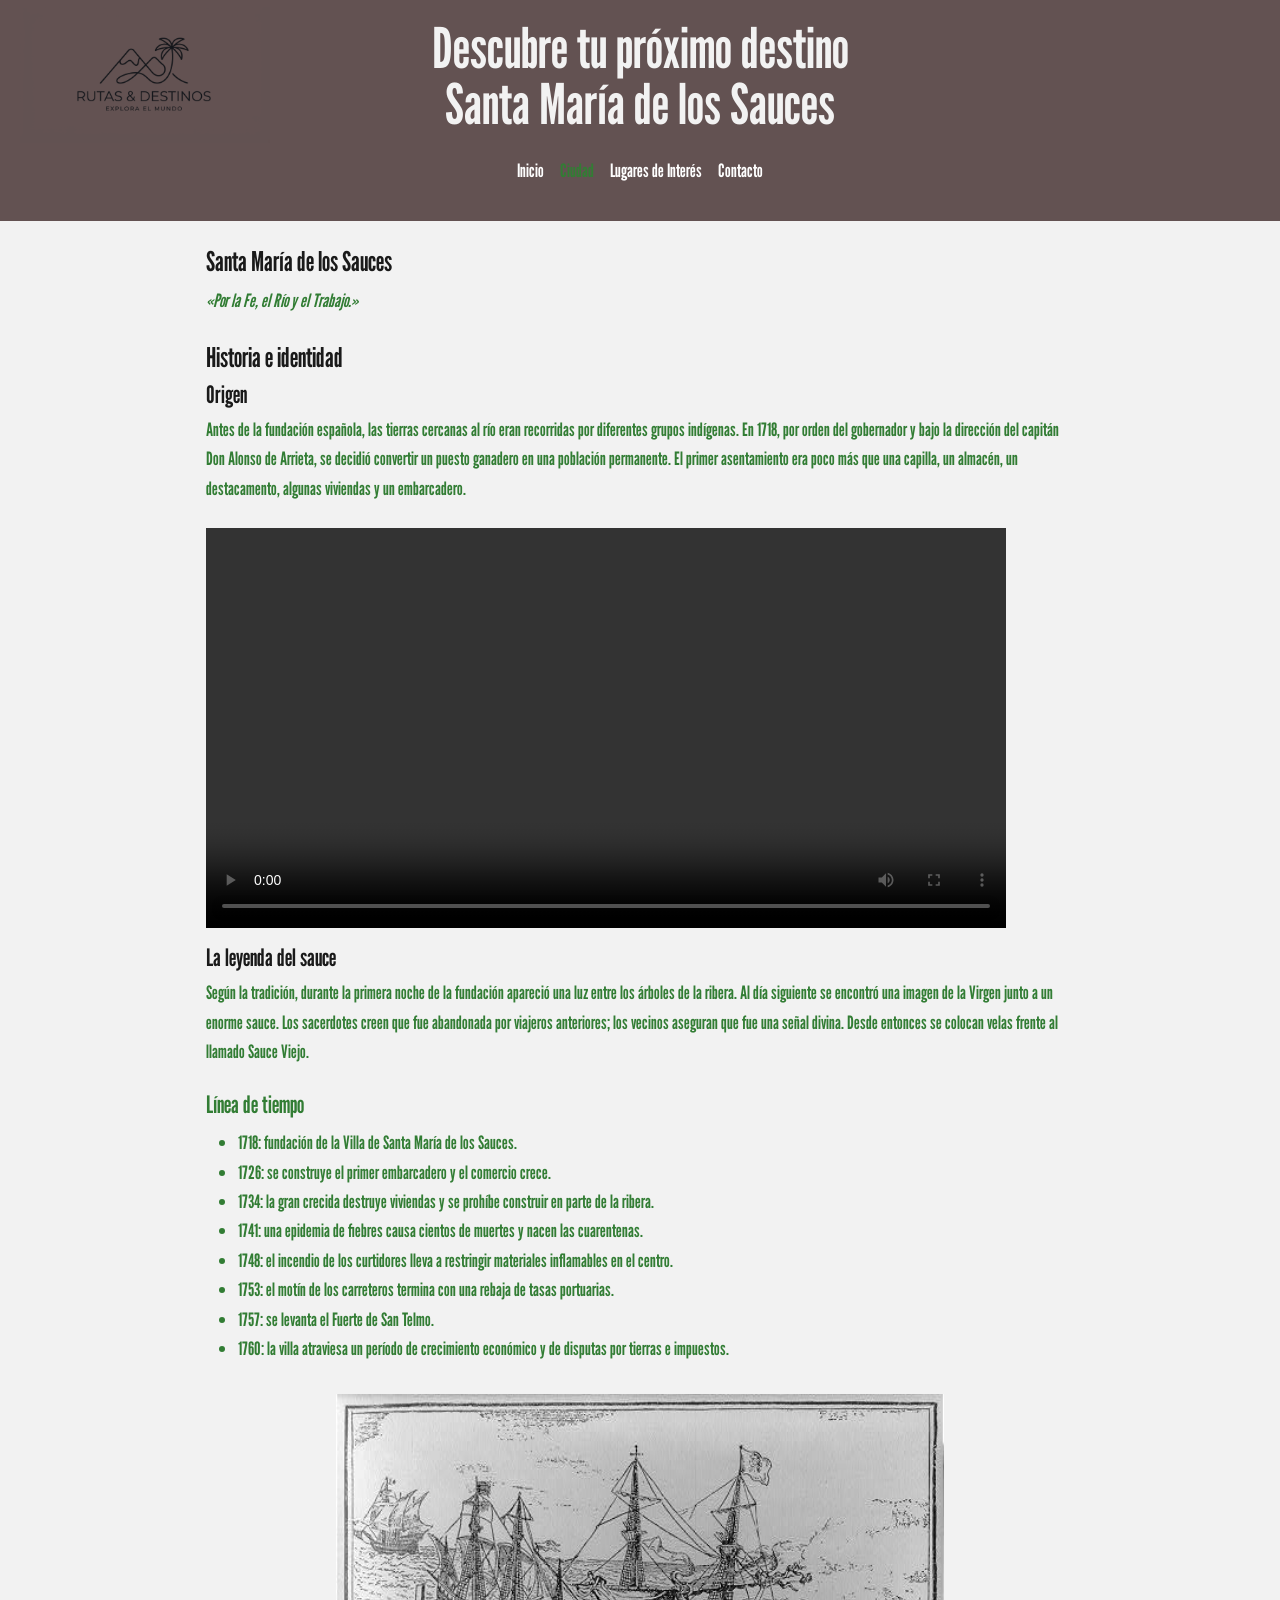
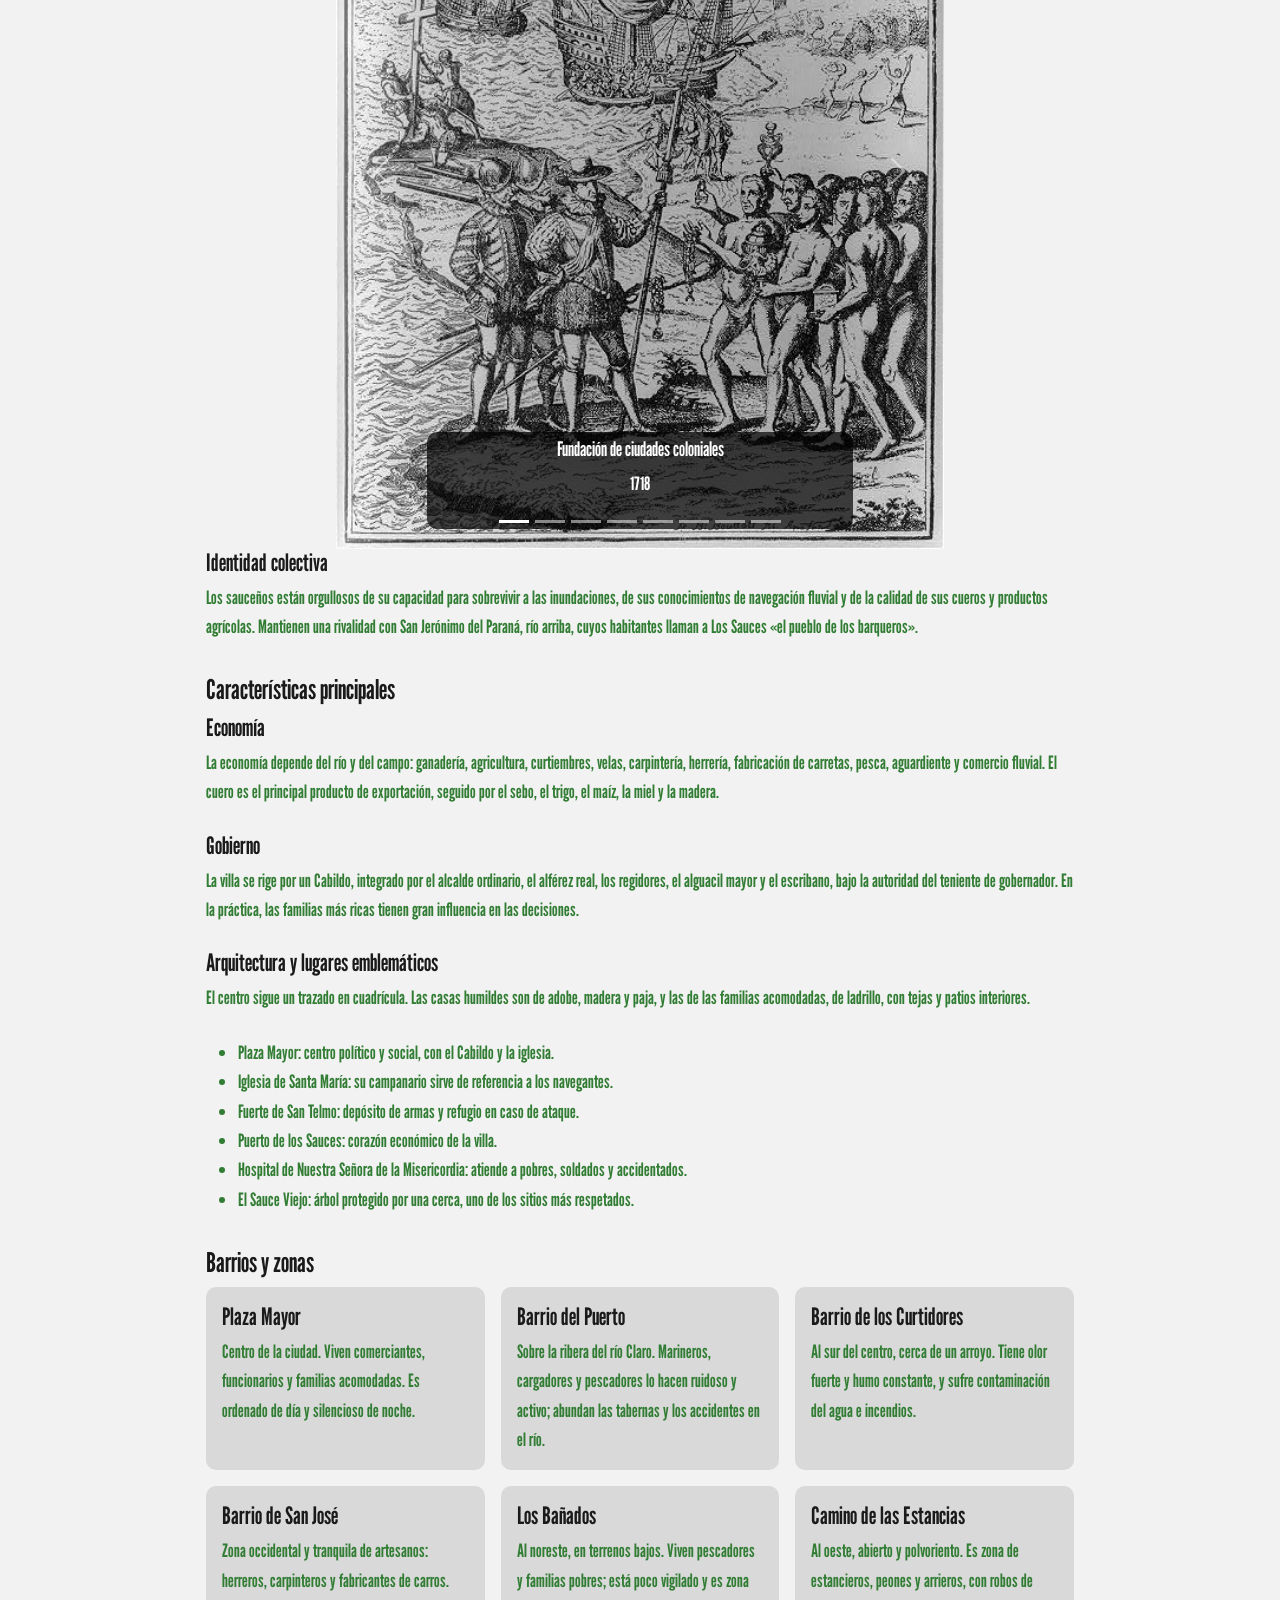
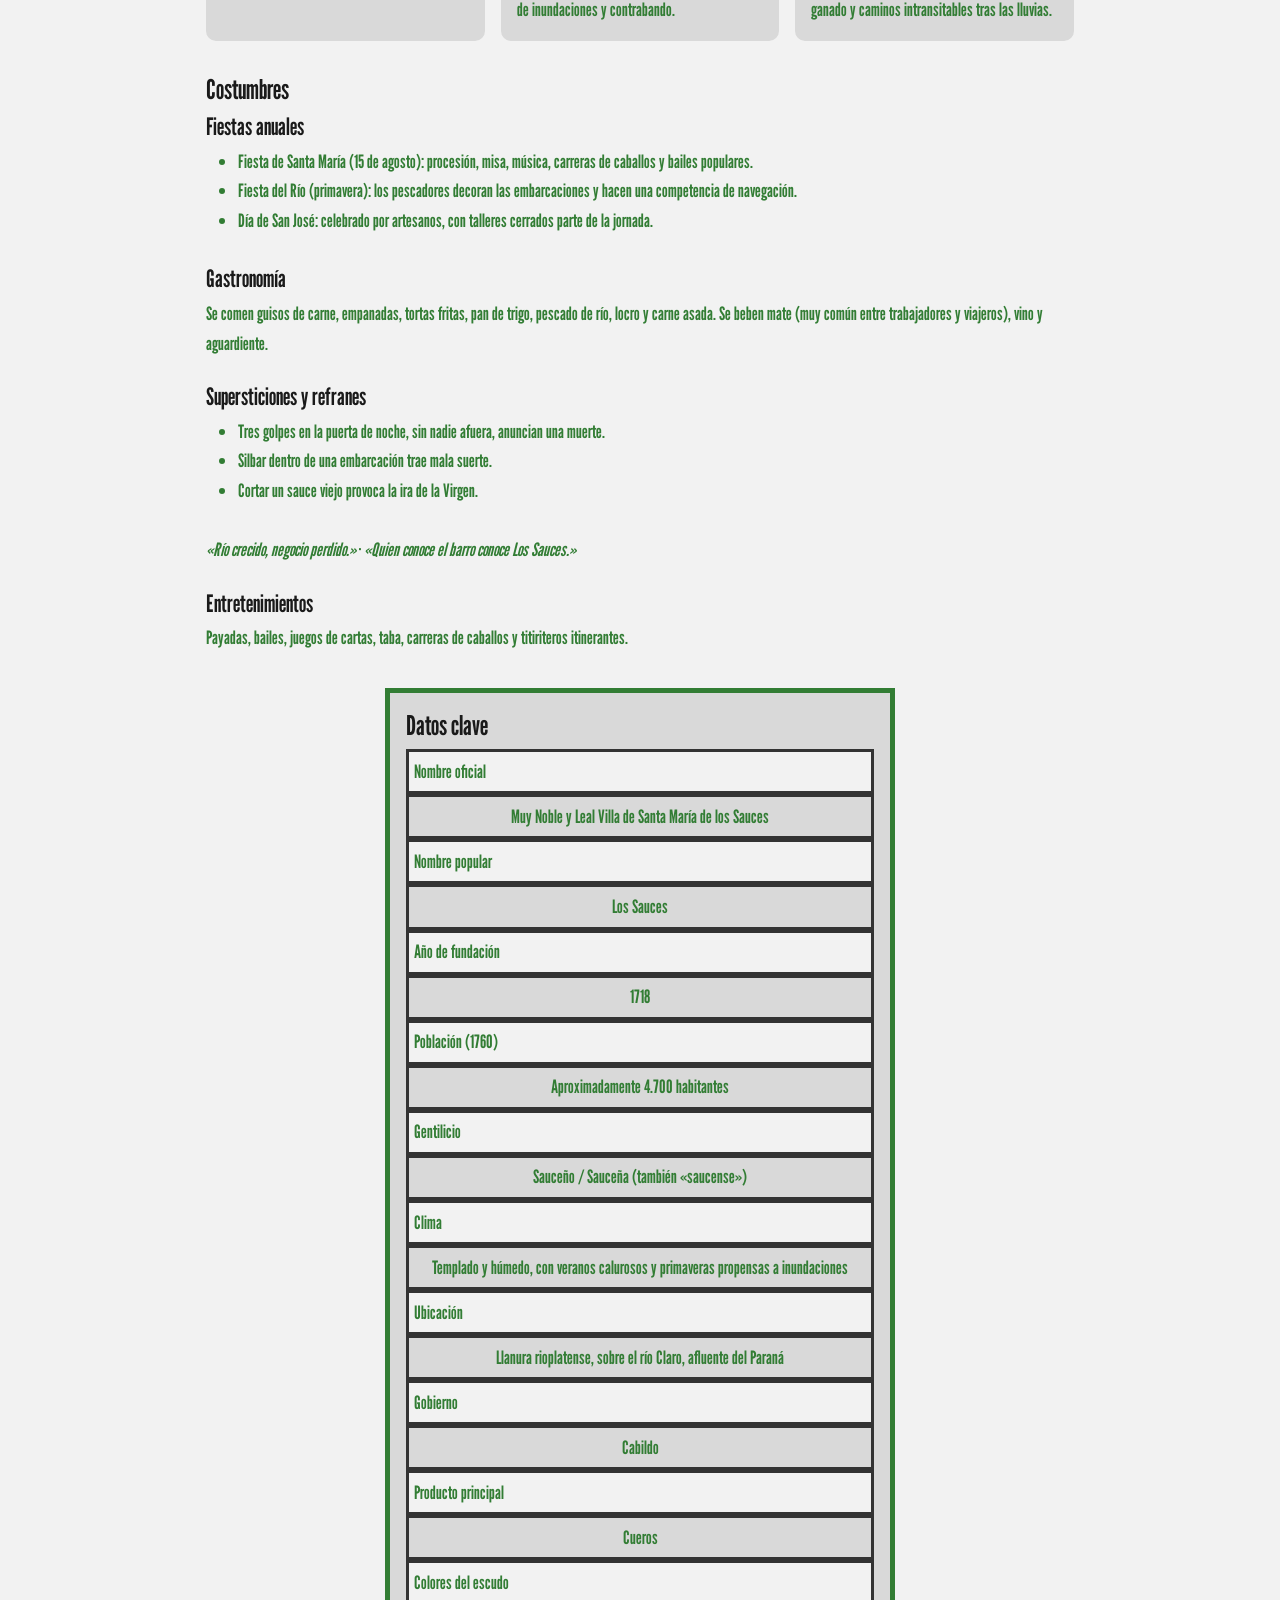
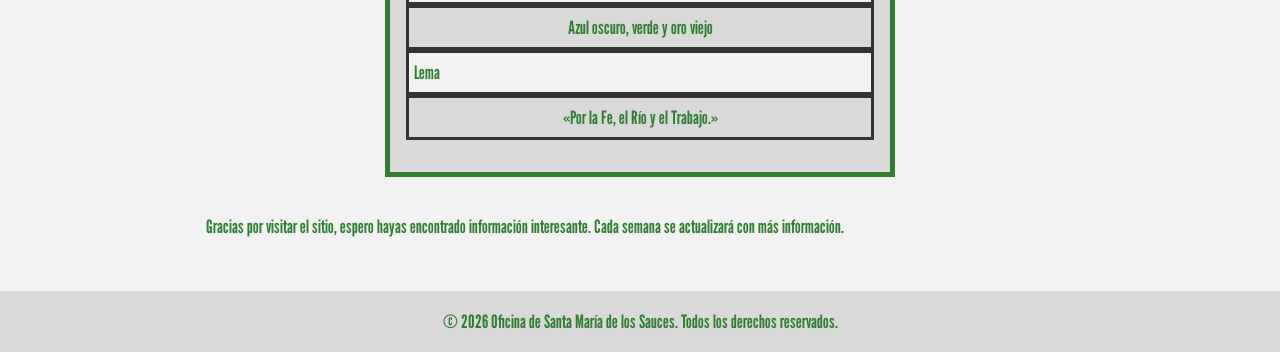
==== commit 8079da59: "Arreglo de algunos errores e implementacion de Flexbox y Tarjetas" ====
--- a/Ciudad.html
+++ b/Ciudad.html
@@ -12,70 +12,28 @@
 </head>
 
 <body>
-    <script src="https://cdn.jsdelivr.net/npm/bootstrap@5.3.3/dist/js/bootstrap.bundle.min.js"></script>
-<!-- NUEVO NAVBAR TOGGLER QUE NO FUNCIONÓ COMO SE ESPERABA:
-    
     <header>
-        <h1>Descubre tu próximo destino <br> "Santa María de los Sauces"</h1>
-        <img class="logo" src="img/Logo.png" alt="Logo de Rutas y Destinos">
-
-    <nav class="navbar navbar-expand-lg bg-body-tertiary">
-    <div class="container-fluid">
-    
-    <button class="navbar-toggler" type="button" data-bs-toggle="offcanvas" data-bs-target="#offcanvasNavbar" aria-controls="offcanvasNavbar" aria-label="Toggle navigation">
-      <span class="navbar-toggler-icon"></span>
-    </button>
-
-        <div class="offcanvas offcanvas-end" tabindex="-1" id="offcanvasNavbar" aria-labelledby="offcanvasNavbarLabel">
-          <div class="offcanvas-header">
-        <h5 class="offcanvas-title" id="offcanvasNavbarLabel">Menú</h5>
-        <button type="button" class="btn-close" data-bs-dismiss="offcanvas" aria-label="Close"></button>
-          </div>
-      
-          <div class="offcanvas-body">
-        
-        <a class="navbar-brand" href="index.html">
-            <img class="logo" src="img/Logo.png" alt="Logo de Rutas y Destinos">
-        </a>
-
-        <ul class="navbar-nav justify-content-end flex-grow-1 pe-3">
-          <li class="nav-item">
-            <a class="nav-link" href="index.html">Inicio</a>
-          </li>
-          <li class="nav-item">
-            <a class="nav-link active" aria-current="page" href="Ciudad.html">Ciudad</a>
-          </li>
-          <li class="nav-item">
-            <a class="nav-link" href="lugares.html">Lugares de Interés</a>
-          </li>
-          <li class="nav-item">
-            <a class="nav-link" href="contacto.html">Contacto</a>
-          </li>
-        </ul>
-
-        <form class="d-flex mt-3" role="search">
-          <input class="form-control me-2" type="search" placeholder="Buscar..." aria-label="Search"/>
-          <button class="btn btn-outline-success" type="submit">Buscar</button>
-        </form>
-        </div>
-        </div>
-        </div>
-    </nav>
-
-    </header>
-    -->
-    <header>
+        <img class="logo" src="./Img/Logo.png" alt="Logo de Rutas y Destinos">
         <h1>Descubre tu próximo destino <br>Santa María de los Sauces</h1>
-        <img class="logo" src="./Img/Logo.png" alt="Logo de Rutas y Destinos">
-        <nav class="navegacion">
-            <ul>
-                <li><a href="index.html">Inicio</a></li>
-                <li><a href="Ciudad.html" class="activo">Ciudad</a></li>
-                <li><a href="lugares.html">Lugares de Interés</a></li>
-                <li><a href="contacto.html">Contacto</a></li>
-            </ul>
+        <nav class="navbar navbar-expand-lg" data-bs-theme="dark" aria-label="Menú principal">
+            <div class="container-fluid">
+                <a class="navbar-brand d-lg-none" href="index.html">Rutas y Destinos</a>
+                <button class="navbar-toggler" type="button" data-bs-toggle="collapse"
+                        data-bs-target="#menuPrincipal" aria-controls="menuPrincipal"
+                        aria-expanded="false" aria-label="Mostrar u ocultar el menú">
+                    <span class="navbar-toggler-icon"></span>
+                </button>
+                <div class="collapse navbar-collapse" id="menuPrincipal">
+                    <ul class="navbar-nav mx-auto text-center">
+                    <li class="nav-item"><a class="nav-link" href="index.html">Inicio</a></li>
+                    <li class="nav-item"><a class="nav-link active" aria-current="page" href="Ciudad.html">Ciudad</a></li>
+                    <li class="nav-item"><a class="nav-link" href="lugares.html">Lugares de Interés</a></li>
+                    <li class="nav-item"><a class="nav-link" href="contacto.html">Contacto</a></li>
+                    </ul>
+                </div>
+            </div>
         </nav>
-    </header>    
+    </header> 
     <main> 
             <h2>Santa María de los Sauces</h2>
             <p><em>«Por la Fe, el Río y el Trabajo.»</em></p>
@@ -89,7 +47,10 @@
                 se decidió convertir un puesto ganadero en una población permanente.
                 El primer asentamiento era poco más que una capilla, un almacén, un destacamento, algunas viviendas y un embarcadero.
                 </p>
-                <iframe width="800" height="320" src="./videos/LoreDelVirreinato.mp4" title="Video de origen" allowfullscreen></iframe>
+                <video class="video-origen" controls preload="metadata" aria-label="Video sobre el origen de Santa María de los Sauces">
+                    <source src="./videos/LoreDelVirreinato.mp4" type="video/mp4">
+                    Tu navegador no soporta la etiqueta de video.
+                </video>
 
             <h3>La leyenda del sauce</h3>
                 <p>
@@ -98,7 +59,7 @@
                 Los sacerdotes creen que fue abandonada por viajeros anteriores; los vecinos aseguran que fue una señal divina.
                 Desde entonces se colocan velas frente al llamado <strong>Sauce Viejo</strong>.
                 </p>
-            <h3>Línea de tiempo</h3>
+            <h4>Línea de tiempo</h4>
                 <ul>
                 <li><strong>1718:</strong> fundación de la Villa de Santa María de los Sauces.</li>
                 <li><strong>1726:</strong> se construye el primer embarcadero y el comercio crece.</li>
@@ -237,33 +198,48 @@
                     </ul>
         </section>
 
-        <section class="barrios">
+         <section class="barrios">
             <h2>Barrios y zonas</h2>
-
-            <article>
+            <div class="container px-0">
+                <div class="row g-3">
+                <div class="col-12 col-md-6 col-lg-4">
+                    <article class="tarjeta">
                 <h3>Plaza Mayor</h3>
                     <p>Centro de la ciudad. Viven comerciantes, funcionarios y familias acomodadas. Es ordenado de día y silencioso de noche.</p>
-            </article>
-            <article>
+                    </article>
+                </div>
+                <div class="col-12 col-md-6 col-lg-4">
+                    <article class="tarjeta">
                 <h3>Barrio del Puerto</h3>
                     <p>Sobre la ribera del río Claro. Marineros, cargadores y pescadores lo hacen ruidoso y activo; abundan las tabernas y los accidentes en el río.</p>
-            </article>
-            <article>
+                    </article>
+                </div>
+                <div class="col-12 col-md-6 col-lg-4">
+                    <article class="tarjeta">
                 <h3>Barrio de los Curtidores</h3>
                     <p>Al sur del centro, cerca de un arroyo. Tiene olor fuerte y humo constante, y sufre contaminación del agua e incendios.</p>
-            </article>
-            <article>
+                    </article>
+                </div>
+                <div class="col-12 col-md-6 col-lg-4">
+                    <article class="tarjeta">
                 <h3>Barrio de San José</h3>
                     <p>Zona occidental y tranquila de artesanos: herreros, carpinteros y fabricantes de carros.</p>
-            </article>
-            <article>
+                    </article>
+                </div>
+                <div class="col-12 col-md-6 col-lg-4">
+                    <article class="tarjeta">
                 <h3>Los Bañados</h3>
                     <p>Al noreste, en terrenos bajos. Viven pescadores y familias pobres; está poco vigilado y es zona de inundaciones y contrabando.</p>
-            </article>
-            <article>
+                    </article>
+                </div>
+                <div class="col-12 col-md-6 col-lg-4">
+                    <article class="tarjeta">
                 <h3>Camino de las Estancias</h3>
                     <p>Al oeste, abierto y polvoriento. Es zona de estancieros, peones y arrieros, con robos de ganado y caminos intransitables tras las lluvias.</p>
-            </article>
+                    </article>
+                </div>
+                </div>
+            </div>
         </section>
 
         <section class="costumbres">
@@ -334,15 +310,11 @@
             <p>
             <strong>Gracias por visitar el sitio, espero hayas encontrado información interesante. Cada semana se actualizará con más información.</strong>
             </p>
-        <nav class="volver-al-index">
-            <p>
-             <a href="index.html" title="Volver al inicio">Volver al ÍNDICE</a>
-            </p>
-        </nav>
 
     </main>
     <footer>
             <p>&copy; 2026 Oficina de Santa María de los Sauces. Todos los derechos reservados.</p>
     </footer>
+    <script src="https://cdn.jsdelivr.net/npm/bootstrap@5.3.3/dist/js/bootstrap.bundle.min.js"></script>
 </body>
 </html>
--- a/Estilos.css
+++ b/Estilos.css
@@ -12,89 +12,143 @@
     --color-h3: #562b05;
     --fondo-body: #f2f2f2;
     --fondo-gris-oscuro: #1A1A1A;
+    --fondo-Flexbox: #d9d9d9;
     --text-color-tabla: #E8611A;
     --verde-oscuro: #06402B;
-    --ancho-maximo: 1200px;
+    --ancho-maximo: 900px;
     --background-paraTexto: rgb(0 0 0 / 0.7);
 }
 /* Estilos para la cabecera. Sera tanto para index como para el resto de paginas */ 
 
-
-* { 
-  box-sizing: border-box; 
-  margin: 1rem; 
-  padding: 0; 
-} 
+html {
+    font-size: 100%;
+}
+
+body {
+    font-family: var(--fuente);
+    font-size: 1.15rem;
+    line-height: 1.6;
+    background-color: var(--fondo-body);
+    color: var(--color-h1);
+}
 
 /*Header, footer y body*/
 
-main {
-    max-width: var(--ancho-maximo);
-    margin: 0 auto;
-    padding: 0 1rem;
-}   
-
 header {
     font-family: var(--fuente);
-    font-size: 30px;
     background-color: var(--color-De-Fondo-Header);
-    padding: 20px;
-    height: 250px;
+    padding: 1rem;
     text-align: center;
     position: relative;
-    min-height: 150px;
-    box-sizing: border-box; 
-    margin: 0; 
 }
 
 header .logo {
-    position: absolute;
+    display: block;
     top: 0px;
     left: 20px;
     width: 250px;
     height: 150px;
     object-fit: contain;
     mix-blend-mode: multiply;
-
-}
-
-body{
-    max-width: none;
+}
+
+@media (min-width: 992px) {
+    header {
+        min-height: 150px;
+        padding: 20px 290px;
+    }
+
+    header .logo {
+        position: absolute;
+        top: 0;
+        left: 20px;
+        width: 250px;
+        height: 150px;
+        margin: 0;
+    }
+}
+
+
+/*CONTENEDOR PRINCIPAL*/
+main {
+    max-width: var(--ancho-maximo);
+    margin: 0 auto;
+    padding: 1.5rem 1rem;
+}
+
+main section {
+    margin-bottom: 2rem;
+}
+
+main a {
+    color: white;
+    text-decoration: underline;
+}
+
+main a:hover {
+    color: var(--color-nav-hover);
+}
+
+footer {
+    background-color: var(--fondo-Flexbox);
+    color: var(--color-h1);
+}
+
+footer p {
     margin: 0;
-    font-family: var(--fuente);
-    font-size: 25px;
-    line-height: 1.7rem;
-    background-color: var(--fondo-body);
-    color: var(--color-h1)
-}
-
-footer{
-    max-width: none;
-    margin: 0;
-    background-color: var(--color-De-Fondo-Header);
-    color: var(--secondary-color);
+    padding: 1rem;
+    text-align: center;
 }
 
 /*Navegacion - Titulos*/
 h1{
     color: var(--secondary-color);
-    font-size: 4rem;
+    font-size: 3.5rem;
     line-height: 1;
 }
 
 h2{
-    color: var(--color-h1);
+    color: var(--color-h2);
     font-family: var(--fuente);
     font-size: 1.7rem;
 }
 
 h3{
-    color: #1A1A1A;
-    font-family: var(--fuente);
-    font-size: 2rem;
+    color: var(--color-h2);
+    font-family: var(--fuente);
+    font-size: 1.5rem;
     margin-bottom: 5px; 
 }
 
+/*TARJETAS */
+.tarjeta {
+    height: 100%;
+    padding: 1rem;
+    background: var(--fondo-Flexbox);
+    border-radius: 10px;
+}
+
+.tarjeta p:last-child {
+    margin-bottom: 0;
+}
+
+/*FLEXBOX: lugares de interés*/
+.lugar {
+    display: flex;
+    flex-wrap: wrap;
+    gap: 1rem;
+    margin-bottom: 2rem;
+}
+
+.lugar > section {
+    flex: 1 1 250px;             
+    margin-bottom: 0;
+    padding: 1rem;
+    background: var(--fondo-Flexbox);
+    border-radius: 10px;
+}
+
+/*CARRUSEL*/
 .carousel-caption {
   background: var(--background-paraTexto);
   border-radius: 10px;
@@ -110,52 +164,55 @@
     margin-top: 5px;
     margin-bottom: 25px;
     font-family: var(--fuente);
-}
-
-nav ul {
-    
-    list-style-type: none;
-    margin: 0;
-    padding: 0;
-    display: flex;
-    justify-content: center;
-    gap: 20px;
-}
-
-nav a {
+}  
+
+.navbar-nav .nav-link {
     color: white;
+}
+
+.navbar-nav .nav-link:hover,
+.navbar-nav .nav-link:focus,
+.navbar-nav .nav-link.active {
+    color: var(--color-nav-hover);
+    text-decoration: underline;
     text-decoration: none;
 }
 
 nav a:hover, nav a.activo { color: var(--primary-color); }
 
-iframe,
+/*MULTIMEDIA responsive*/
 img {
     max-width: 100%;
 }
 
-.datos-clave{
+video {
+    display: block;
+    width: 100%;
+    max-width: 800px;
+    height: auto;
+    margin-bottom: 1rem;
+}
+
+.datos-clave {
+    width: 90%;
+    max-width: 500px;
     margin: 40px auto;
-    width: 90%;
-    height: 1360px;
-    max-width: 500px;
+    padding: 1rem;
     outline: 5px solid;
-    background-color: var(--color-De-Fondo-Header);
+    background-color: var(--fondo-Flexbox);
 }
 
 dt,
 dd {
-  padding: 0.3rem; 
-  text-align: center; 
-  border-bottom: 3px solid var(--text-color);
-  border-top: 3px solid  var(--text-color);
-  border-left: 3px solid  var(--text-color);
-  border-right: 3px solid  var(--text-color);
+    margin: 0;
+    padding: 0.3rem;
+    text-align: center;
+    border: 3px solid var(--text-color);
 }
 
 dt {
-    background: var(--fondo-gris-oscuro);
-    color: var(--text-color-tabla);
+    background: var(--fondo-body);
+    color: var(--color-h1);
     text-align: left;
 }
 
@@ -196,8 +253,3 @@
     margin-bottom: 30px;
 }
 
-.volver-al-index{
-    background-color:rgb(36, 36, 36);
-    color: #327d34
-}
-
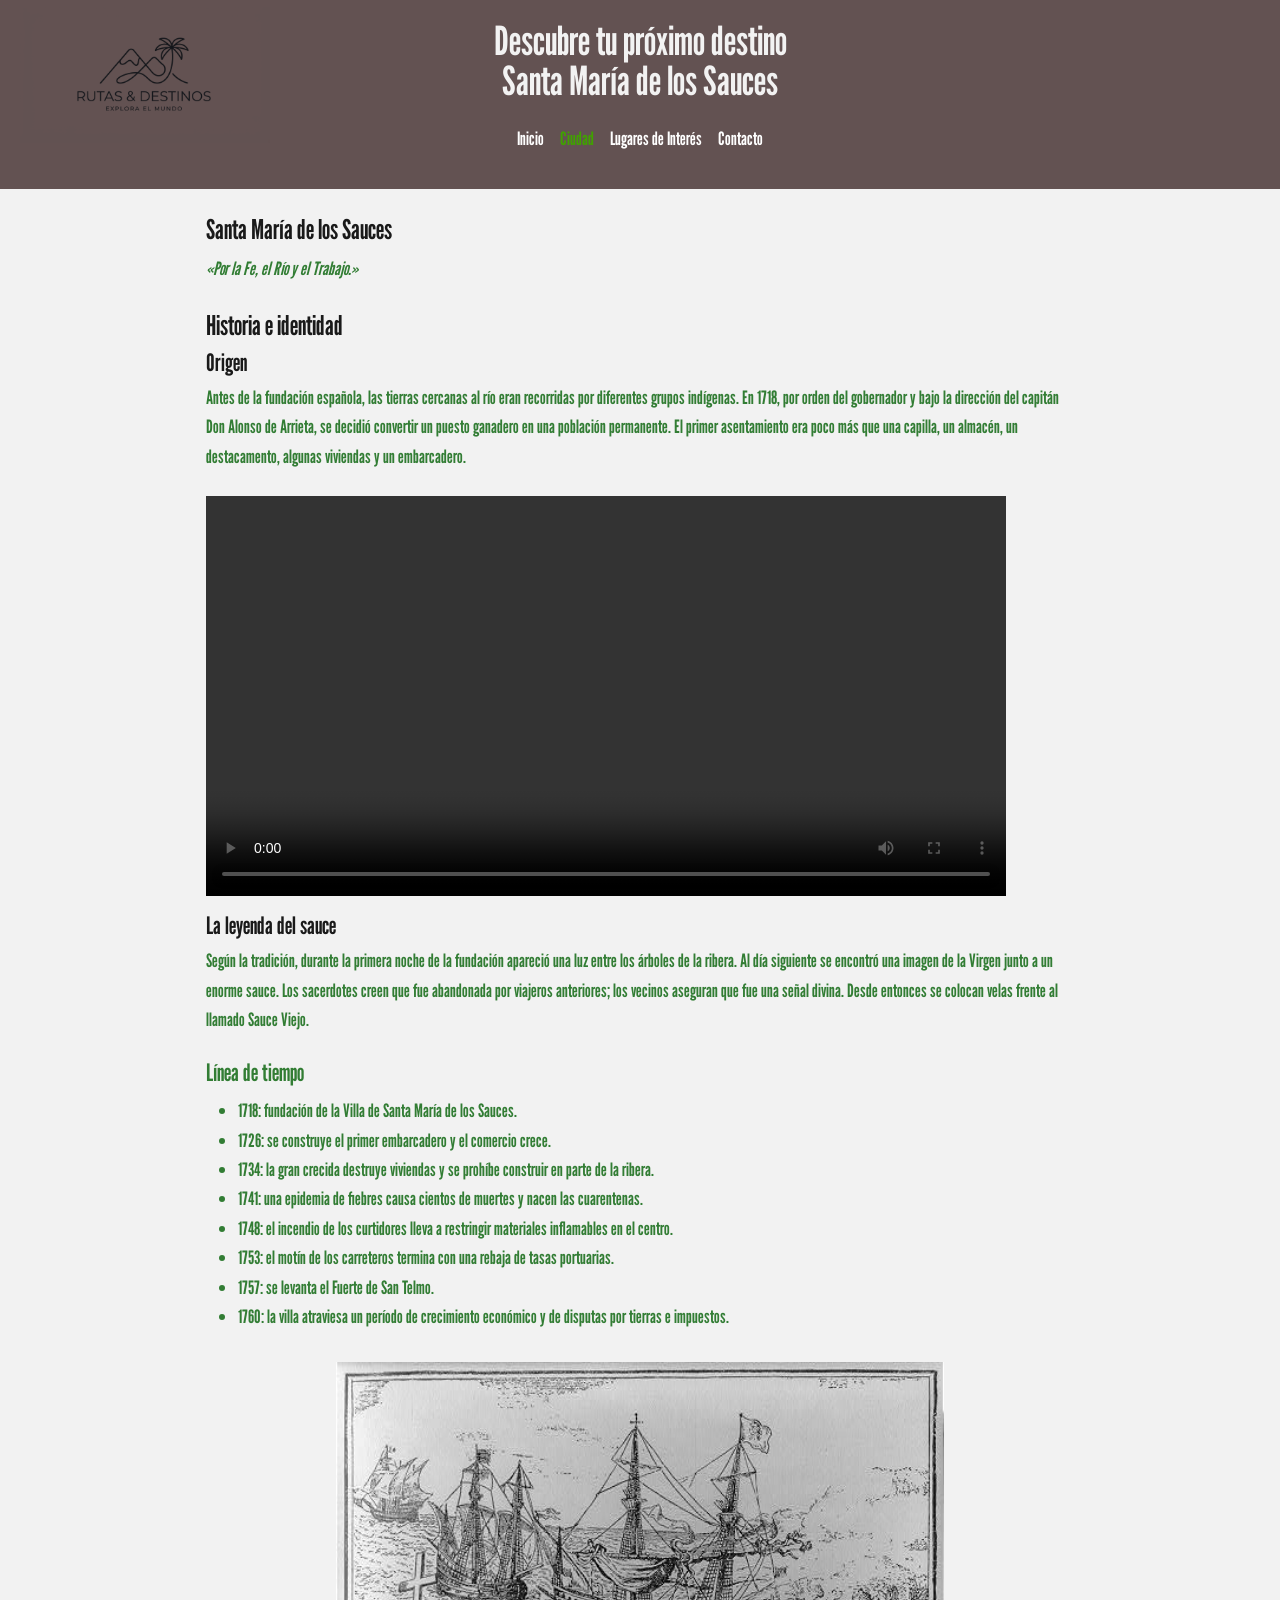
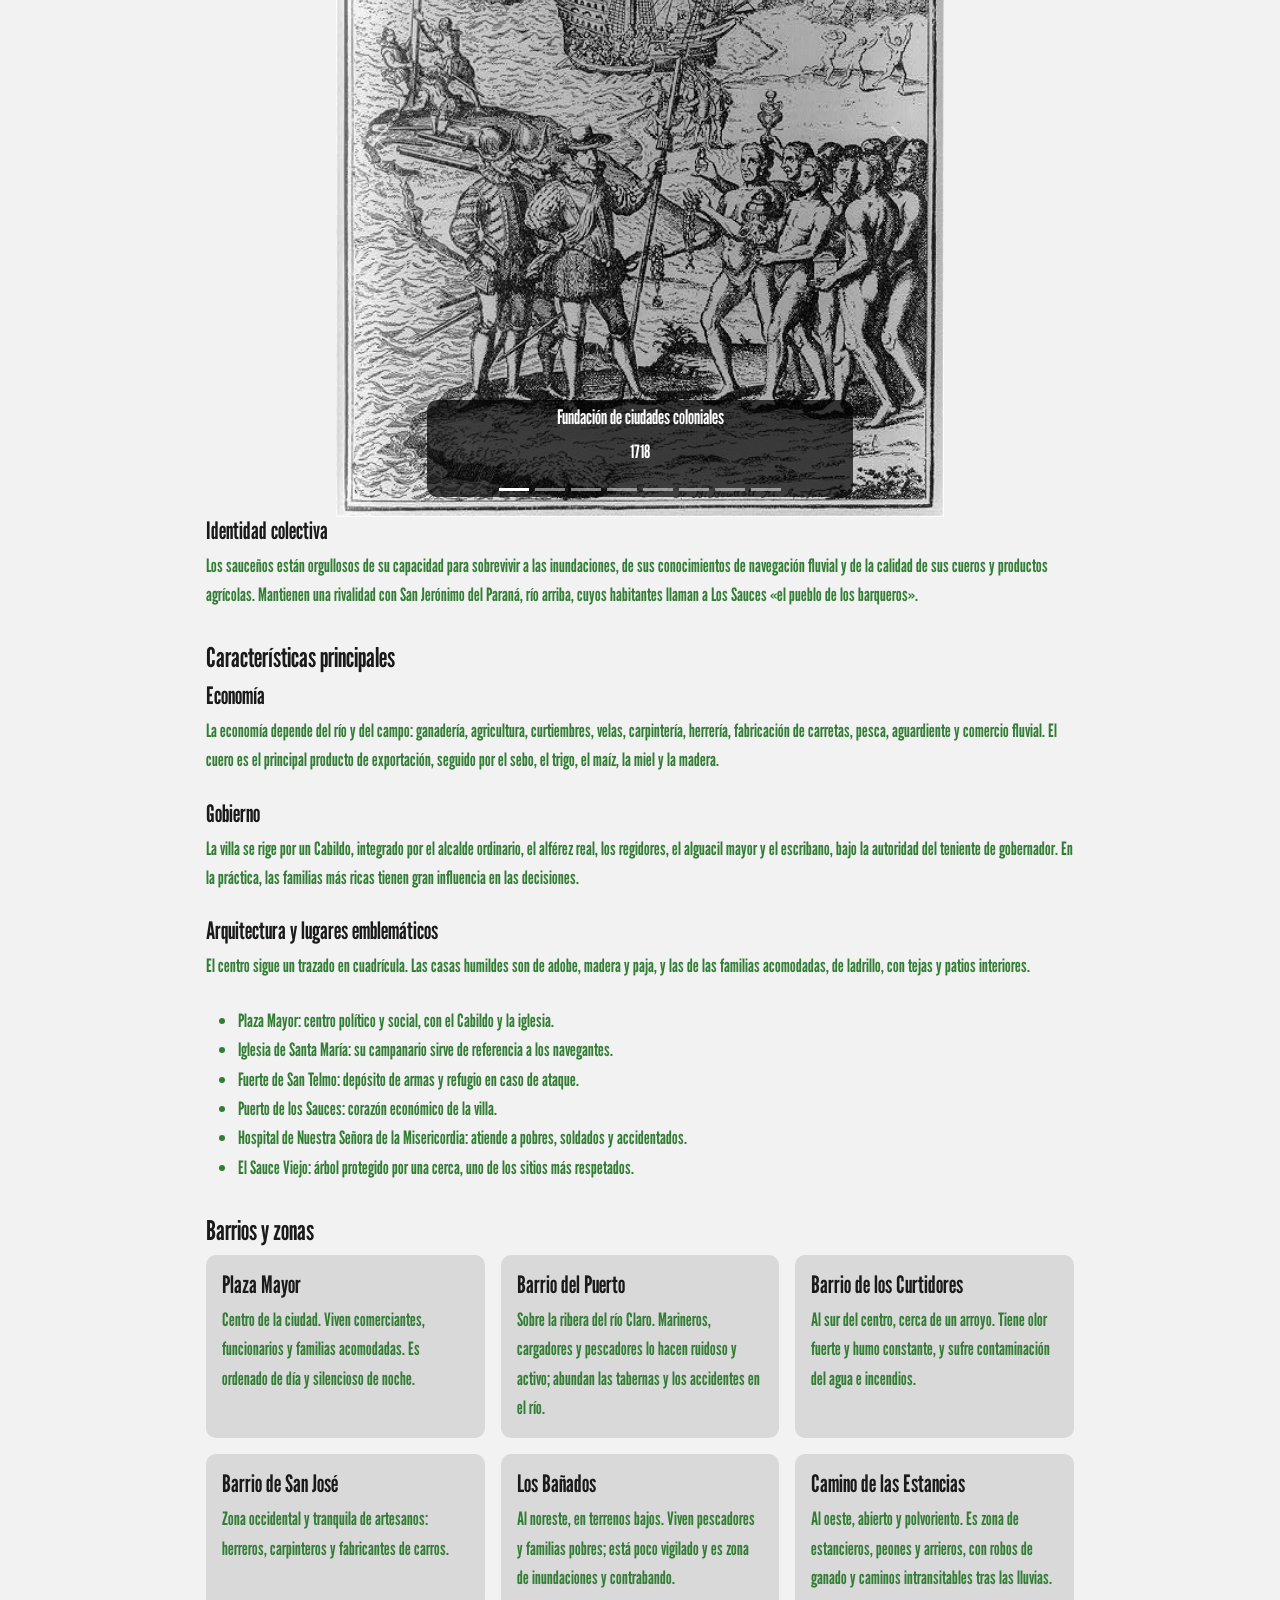
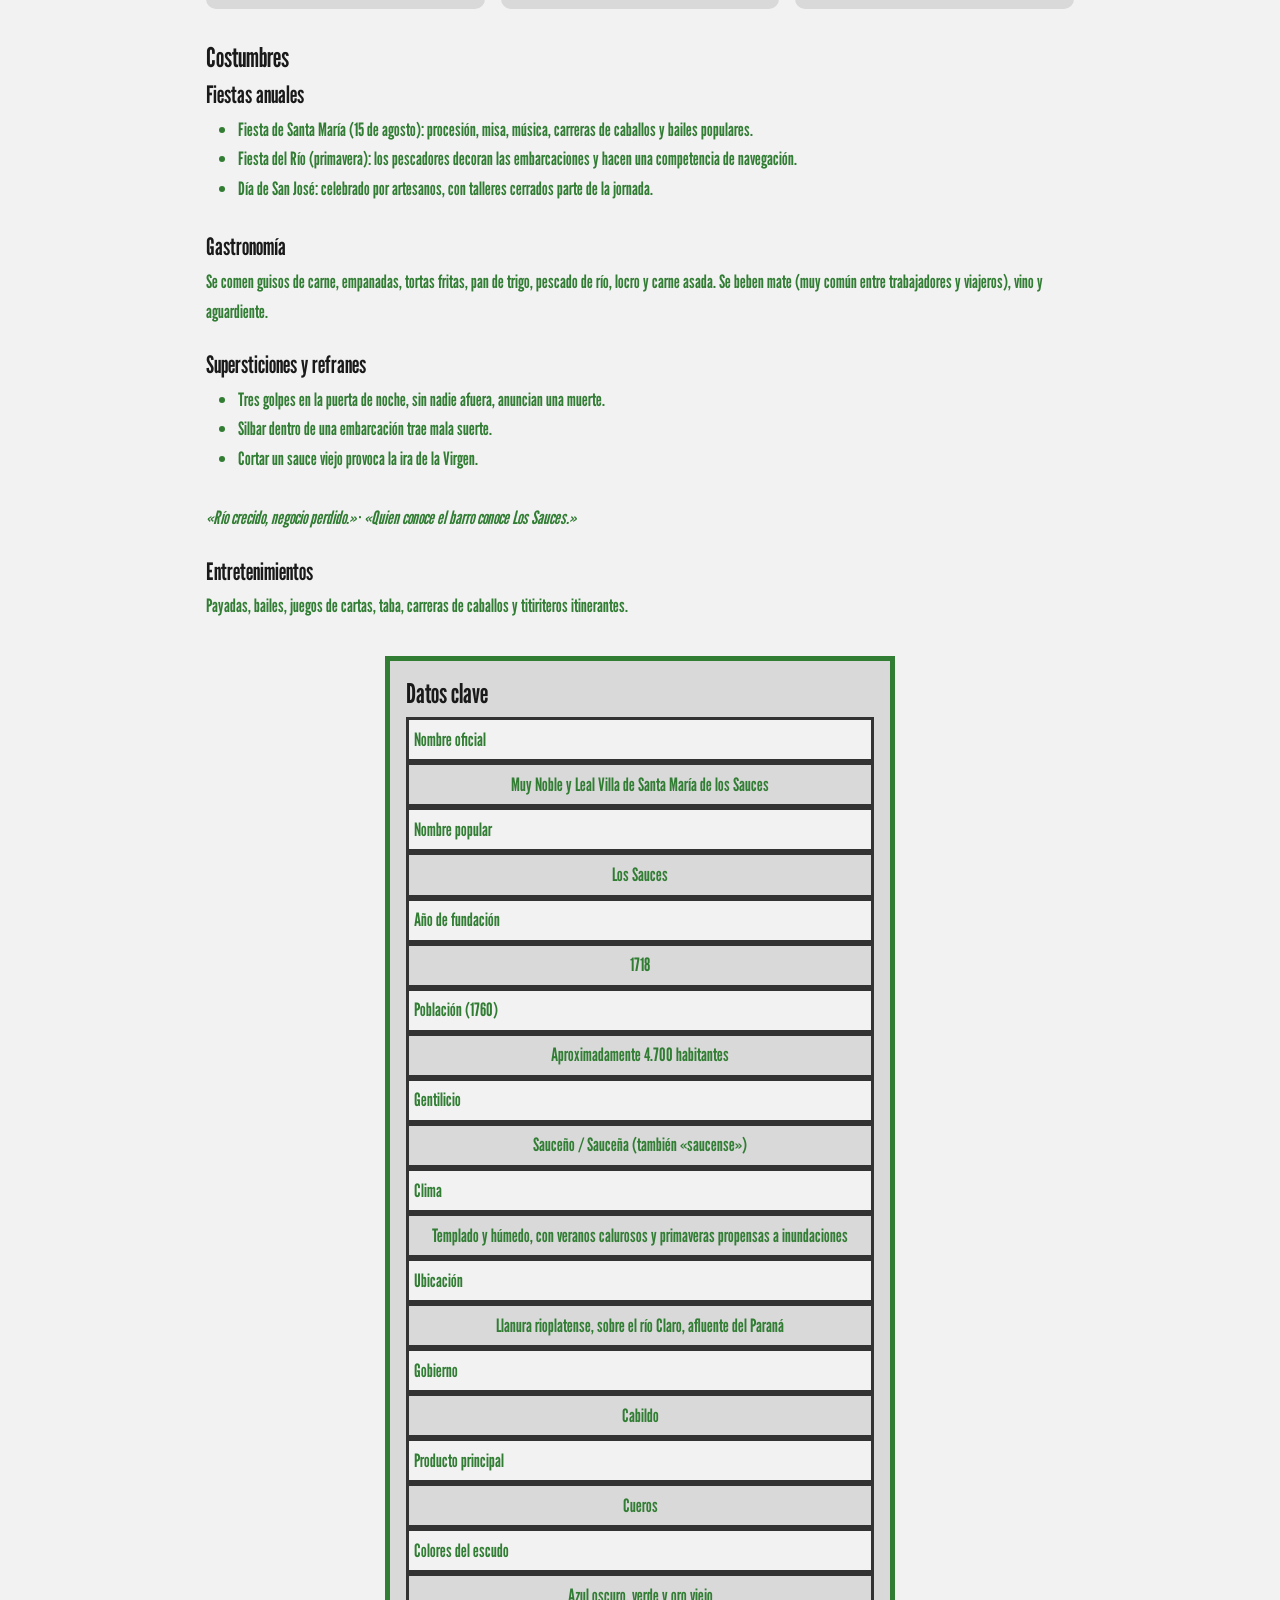
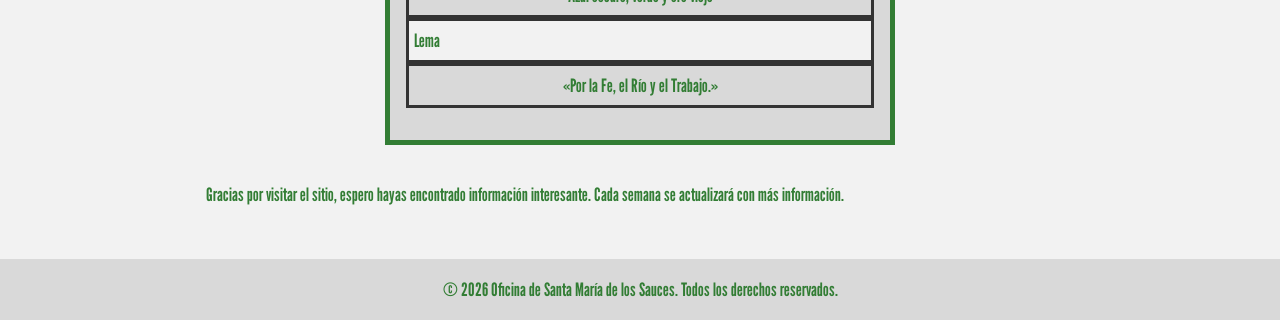
==== commit 2307e6c6: "Otros errores arreglados" ====
--- a/Ciudad.html
+++ b/Ciudad.html
@@ -85,7 +85,7 @@
 
                     <div class="carousel-inner">
                         <div class="carousel-item active">
-                        <img src="./Img/resized_Fundación de ciudades coloniales.jpg" class="d-block w-100" alt="Fundación de una ciudad colonial">
+                        <img src="./Img/resized_Fundación%20de%20ciudades%20coloniales.jpg" class="d-block w-100" alt="Fundación de una ciudad colonial">
                         <div class="carousel-caption d-none d-md-block">
                             <h5><strong>Fundación de ciudades coloniales</strong></h5>
                             <p>1718</p>
@@ -93,7 +93,7 @@
                         </div>
 
                         <div class="carousel-item">
-                        <img src="./Img/resized_Grabados de puertos coloniales.jpg" class="d-block w-100" alt="Grabado de un puerto colonial">
+                        <img src="./Img/resized_Grabados%20de%20puertos%20coloniales.jpg" class="d-block w-100" alt="Grabado de un puerto colonial">
                         <div class="carousel-caption d-none d-md-block">
                             <h5>Grabados de puertos coloniales</h5>
                             <p>1726</p>
@@ -101,7 +101,7 @@
                         </div>
 
                         <div class="carousel-item">
-                        <img src="./Img/resized_Paisajes y asentamientos del Río de la Plata.jpg" class="d-block w-100" alt="Paisaje y asentamiento a orillas del Río de la Plata">
+                        <img src="./Img/resized_Paisajes%20y%20asentamientos%20del%20Río%20de%20la%20Plata.jpg" class="d-block w-100" alt="Paisaje y asentamiento a orillas del Río de la Plata">
                         <div class="carousel-caption d-none d-md-block">
                             <h5>Paisajes y asentamientos del Río de la Plata</h5>
                             <p>1734</p>
@@ -109,7 +109,7 @@
                         </div>
 
                         <div class="carousel-item">
-                        <img src="./Img/resized_Epidemia de las Fiebres.jpg" class="d-block w-100" alt="Escena de la epidemia de fiebres">
+                        <img src="./Img/resized_Epidemia%20de%20las%20Fiebres.jpg" class="d-block w-100" alt="Escena de la epidemia de fiebres">
                         <div class="carousel-caption d-none d-md-block">
                             <h5>Epidemia de las Fiebres</h5>
                             <p>1741</p>
@@ -117,7 +117,7 @@
                         </div>
 
                         <div class="carousel-item">
-                        <img src="./Img/resized_Incendio de curtidores.jpg" class="d-block w-100" alt="Incendio en la zona de curtidores">
+                        <img src="./Img/resized_Incendio%20de%20curtidores.jpg" class="d-block w-100" alt="Incendio en la zona de curtidores">
                         <div class="carousel-caption d-none d-md-block">
                             <h5>Incendio de curtidores</h5>
                             <p>1748</p>
@@ -125,7 +125,7 @@
                         </div>
 
                         <div class="carousel-item">
-                        <img src="./Img/resized_Escenas rurales rioplatenses.jpg" class="d-block w-100" alt="Escena rural rioplatense">
+                        <img src="./Img/resized_Escenas%20rurales%20rioplatenses.jpg" class="d-block w-100" alt="Escena rural rioplatense">
                         <div class="carousel-caption d-none d-md-block">
                             <h5>Escenas rurales rioplatenses</h5>
                             <p>1753</p>
@@ -133,7 +133,7 @@
                         </div>
 
                         <div class="carousel-item">
-                        <img src="./Img/resized_Grabados de puertos coloniales.jpg" class="d-block w-100" alt="Grabado de un puerto colonial">
+                        <img src="./Img/resized_Grabados%20de%20puertos%20coloniales.jpg" class="d-block w-100" alt="Grabado de un puerto colonial">
                         <div class="carousel-caption d-none d-md-block">
                             <h5>Grabados de puertos coloniales</h5>
                             <p>1757</p>
@@ -141,7 +141,7 @@
                         </div>
 
                         <div class="carousel-item">
-                        <img src="./Img/resized_Grabados de ciudades del siglo XVIII.jpg" class="d-block w-100" alt="Grabado de una ciudad del siglo XVIII">
+                        <img src="./Img/resized_Grabados%20de%20ciudades%20del%20siglo%20XVIII.jpg" class="d-block w-100" alt="Grabado de una ciudad del siglo XVIII">
                         <div class="carousel-caption d-none d-md-block">
                             <h5>Grabados de ciudades del siglo XVIII</h5>
                             <p>1760</p>
--- a/Estilos.css
+++ b/Estilos.css
@@ -16,6 +16,7 @@
     --text-color-tabla: #E8611A;
     --verde-oscuro: #06402B;
     --ancho-maximo: 900px;
+    --color-nav-hover: #41a101;
     --background-paraTexto: rgb(0 0 0 / 0.7);
 }
 /* Estilos para la cabecera. Sera tanto para index como para el resto de paginas */ 
@@ -44,10 +45,9 @@
 
 header .logo {
     display: block;
-    top: 0px;
-    left: 20px;
     width: 250px;
-    height: 150px;
+    height: auto;
+    margin: 0 auto 0.5rem;
     object-fit: contain;
     mix-blend-mode: multiply;
 }
@@ -103,7 +103,7 @@
 /*Navegacion - Titulos*/
 h1{
     color: var(--secondary-color);
-    font-size: 3.5rem;
+    font-size: 2.5rem;
     line-height: 1;
 }
 
@@ -174,7 +174,6 @@
 .navbar-nav .nav-link:focus,
 .navbar-nav .nav-link.active {
     color: var(--color-nav-hover);
-    text-decoration: underline;
     text-decoration: none;
 }
 
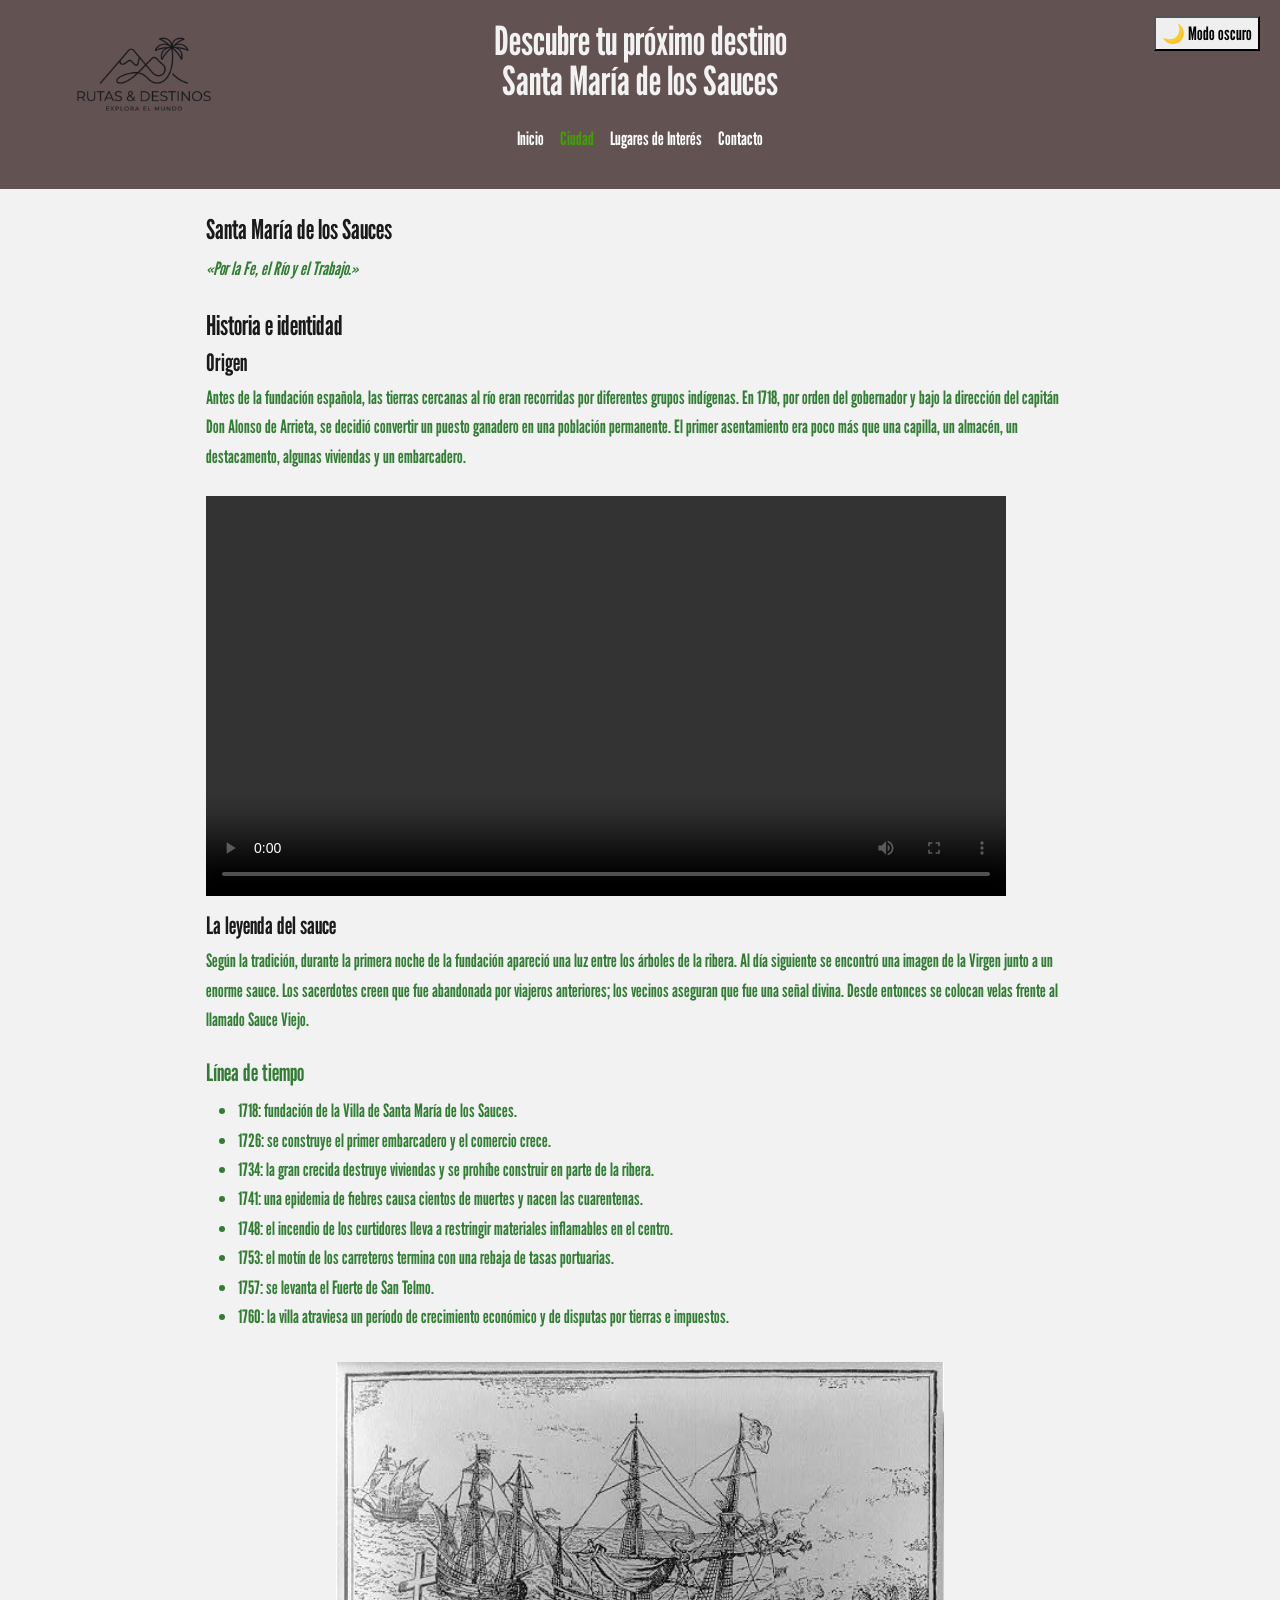
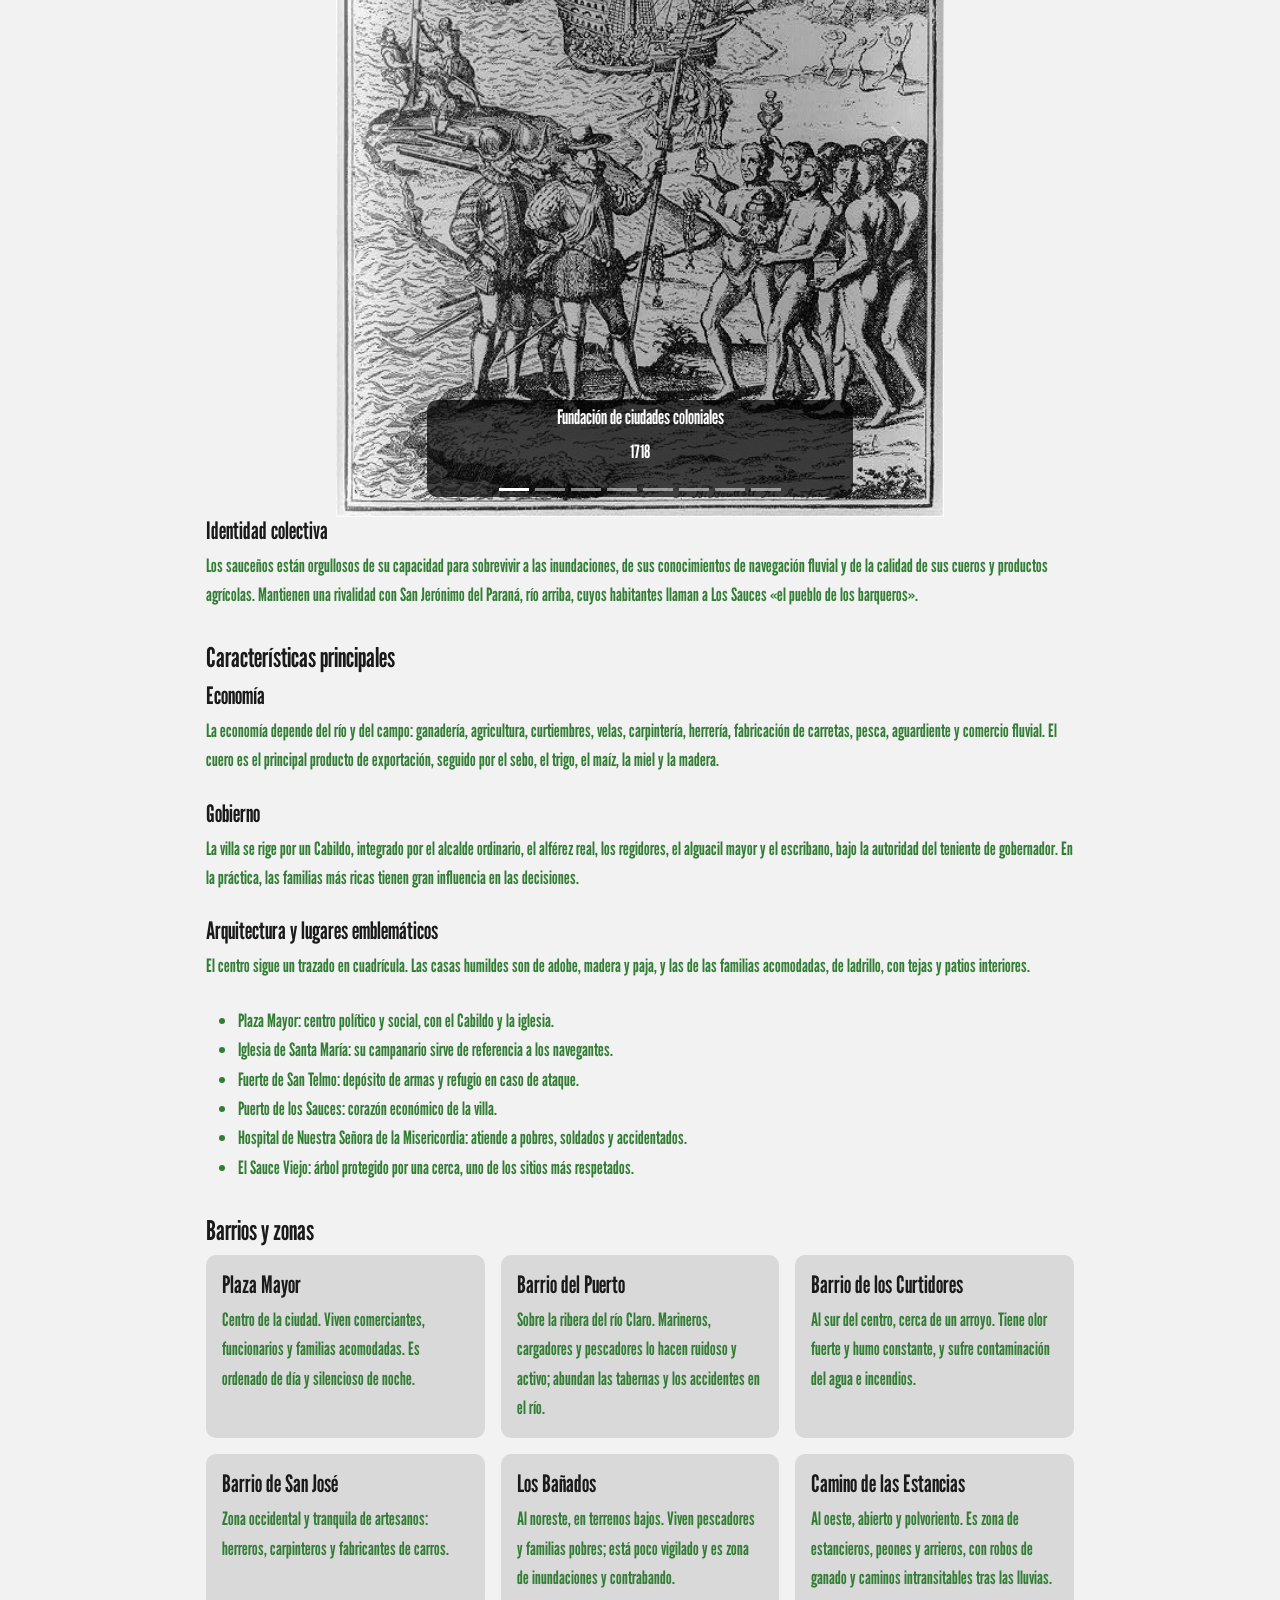
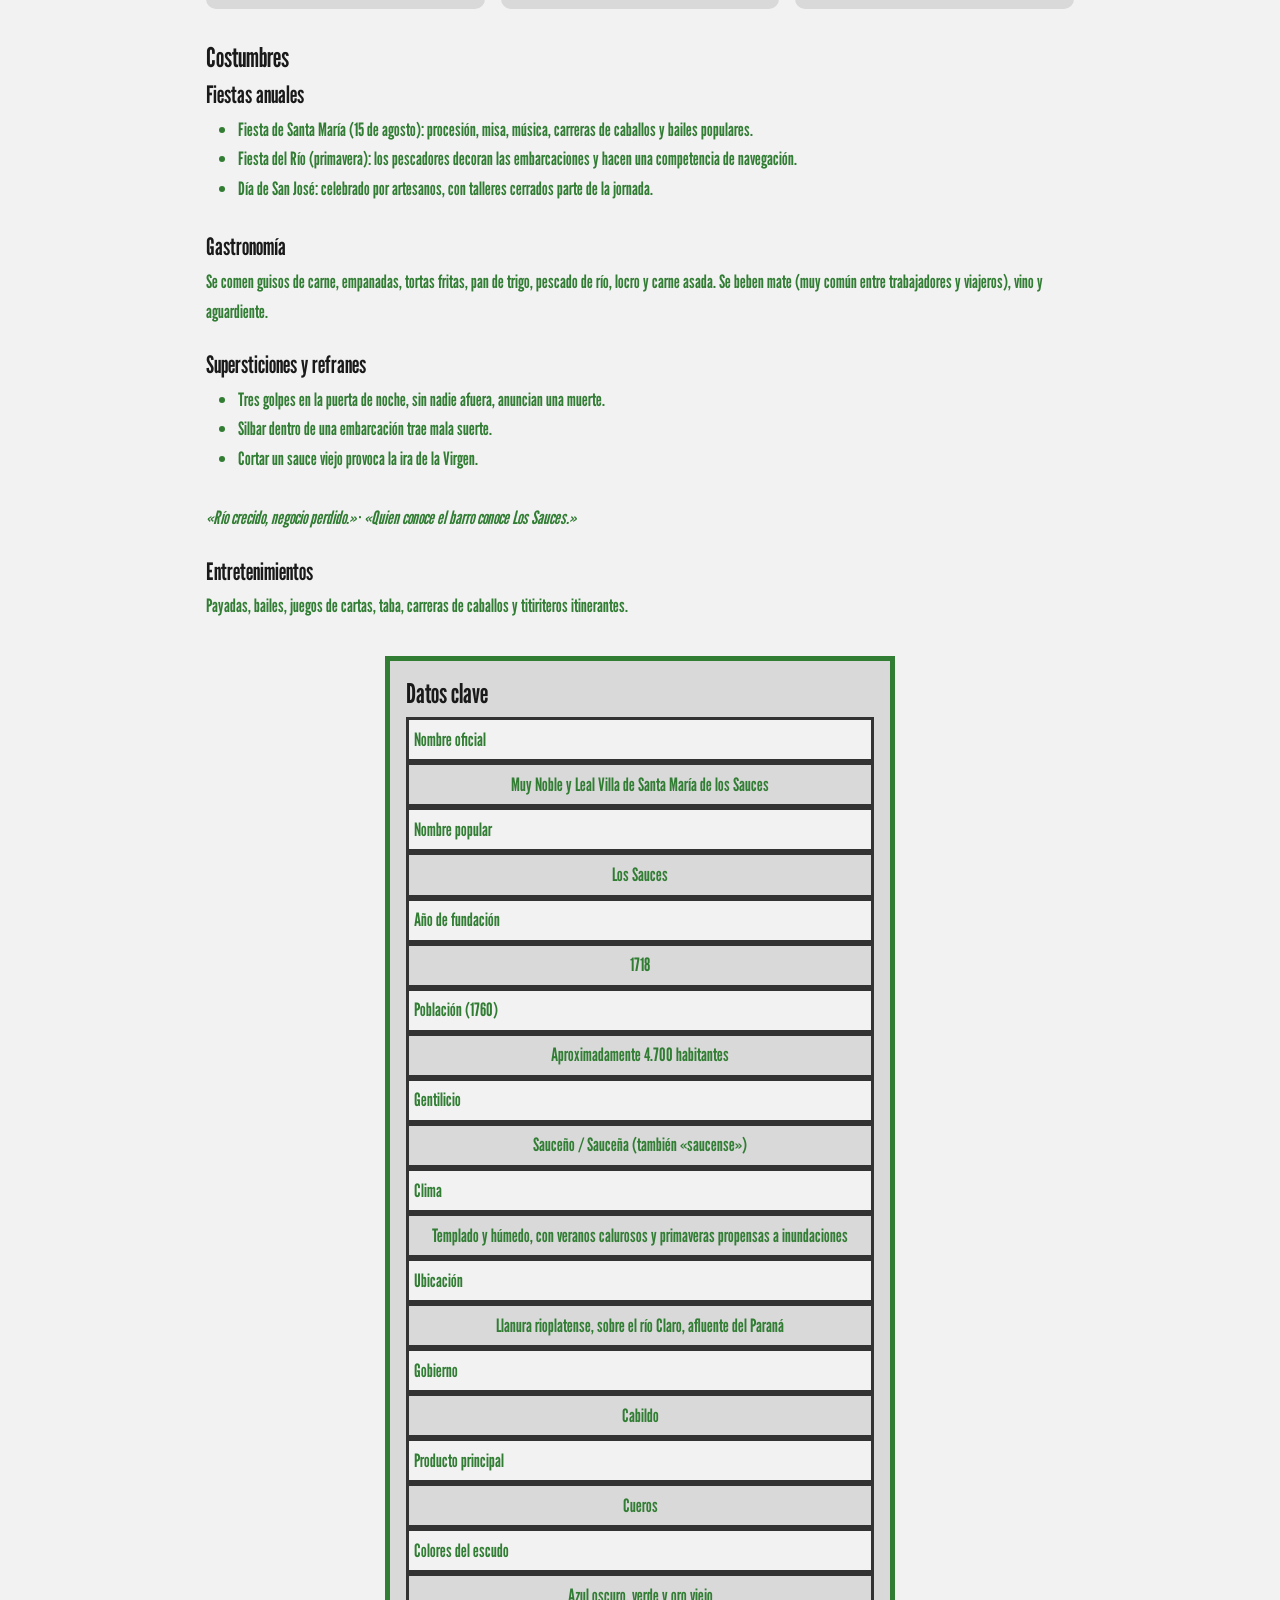
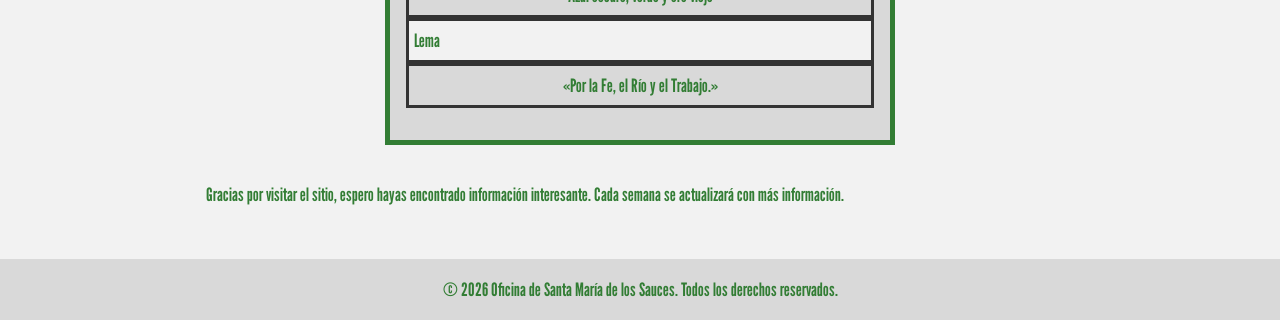
==== commit 3529252f: "Añado el javascrip" ====
--- a/Ciudad.html
+++ b/Ciudad.html
@@ -33,6 +33,7 @@
                 </div>
             </div>
         </nav>
+        <button id="btn-modo" type="button">🌙 Modo oscuro</button>
     </header> 
     <main> 
             <h2>Santa María de los Sauces</h2>
@@ -316,5 +317,6 @@
             <p>&copy; 2026 Oficina de Santa María de los Sauces. Todos los derechos reservados.</p>
     </footer>
     <script src="https://cdn.jsdelivr.net/npm/bootstrap@5.3.3/dist/js/bootstrap.bundle.min.js"></script>
+    <script src="main.js"></script>
 </body>
 </html>
--- a/Estilos.css
+++ b/Estilos.css
@@ -33,6 +33,22 @@
     color: var(--color-h1);
 }
 
+/*Modo oscuro*/
+body.oscuro {
+    --fondo-body: #121212;
+    --color-h1: #f5f5f5;
+    --color-h2: #a5d6a7;
+    --fondo-Flexbox: #2b2b2b;
+    --text-color: #888;
+}
+
+#btn-modo {
+    position: absolute;
+    top: 1rem;
+    right: 20px;
+    margin: 0;
+}
+
 /*Header, footer y body*/
 
 header {
@@ -81,7 +97,7 @@
 }
 
 main a {
-    color: white;
+    color: var(--verde-oscuro);
     text-decoration: underline;
 }
 
@@ -176,9 +192,6 @@
     color: var(--color-nav-hover);
     text-decoration: none;
 }
-
-nav a:hover, nav a.activo { color: var(--primary-color); }
-
 /*MULTIMEDIA responsive*/
 img {
     max-width: 100%;
@@ -218,7 +231,8 @@
 /* Formulario de contacto */
 
 form {
-    width: 500px;
+    width: 100%;
+    max-width: 500px;
 }
 
 form input,
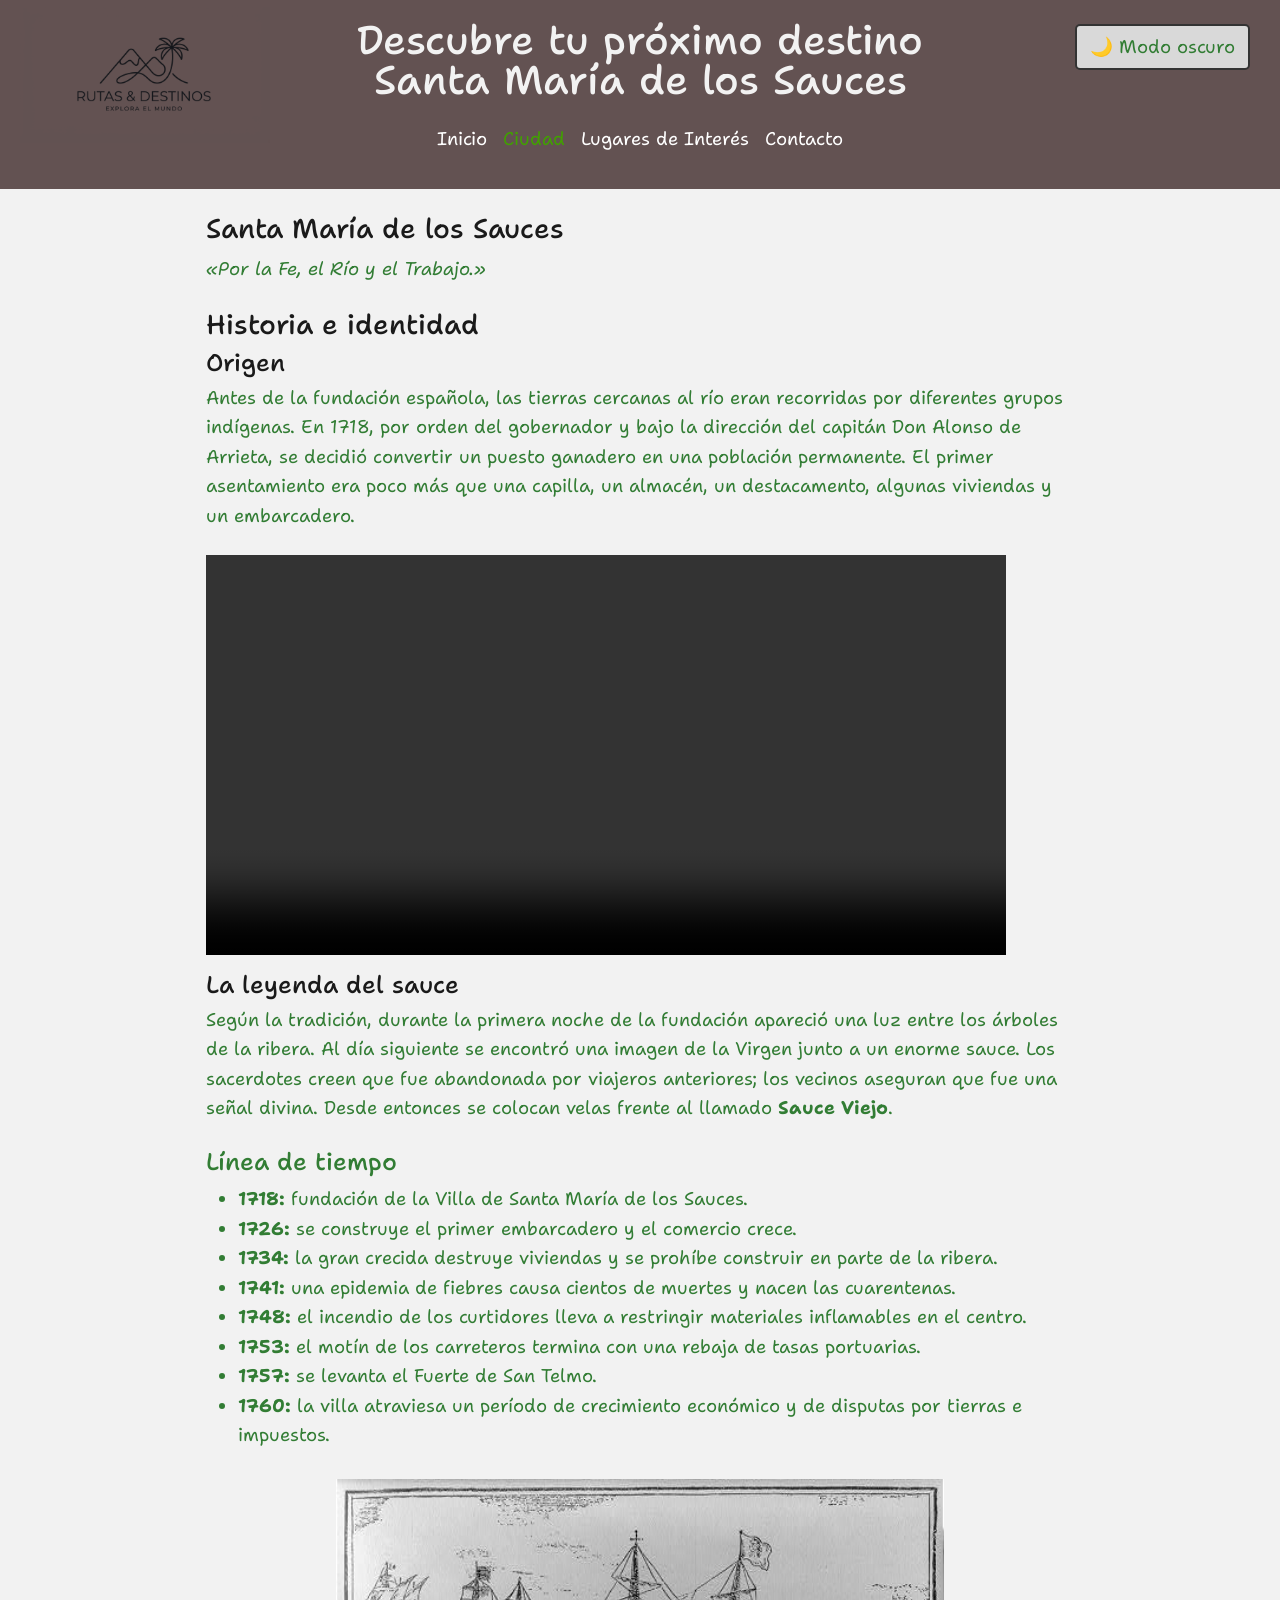
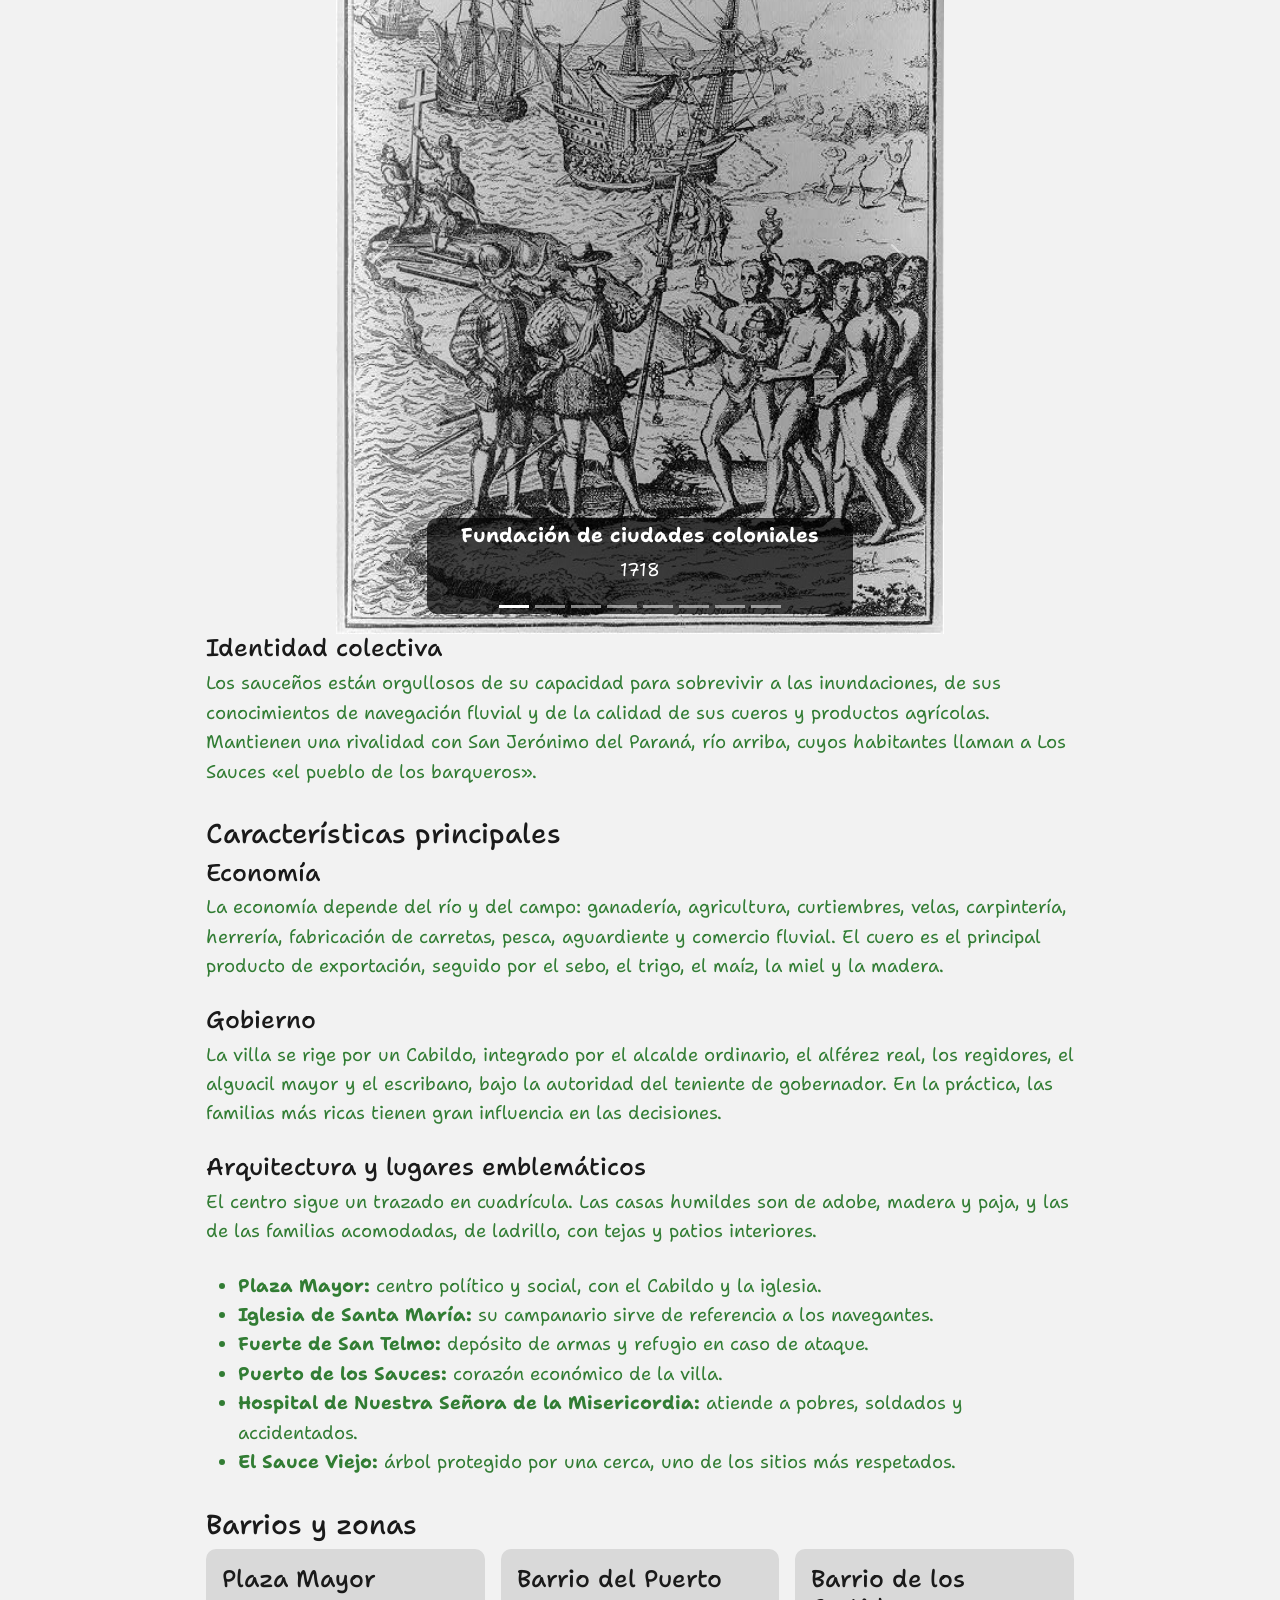
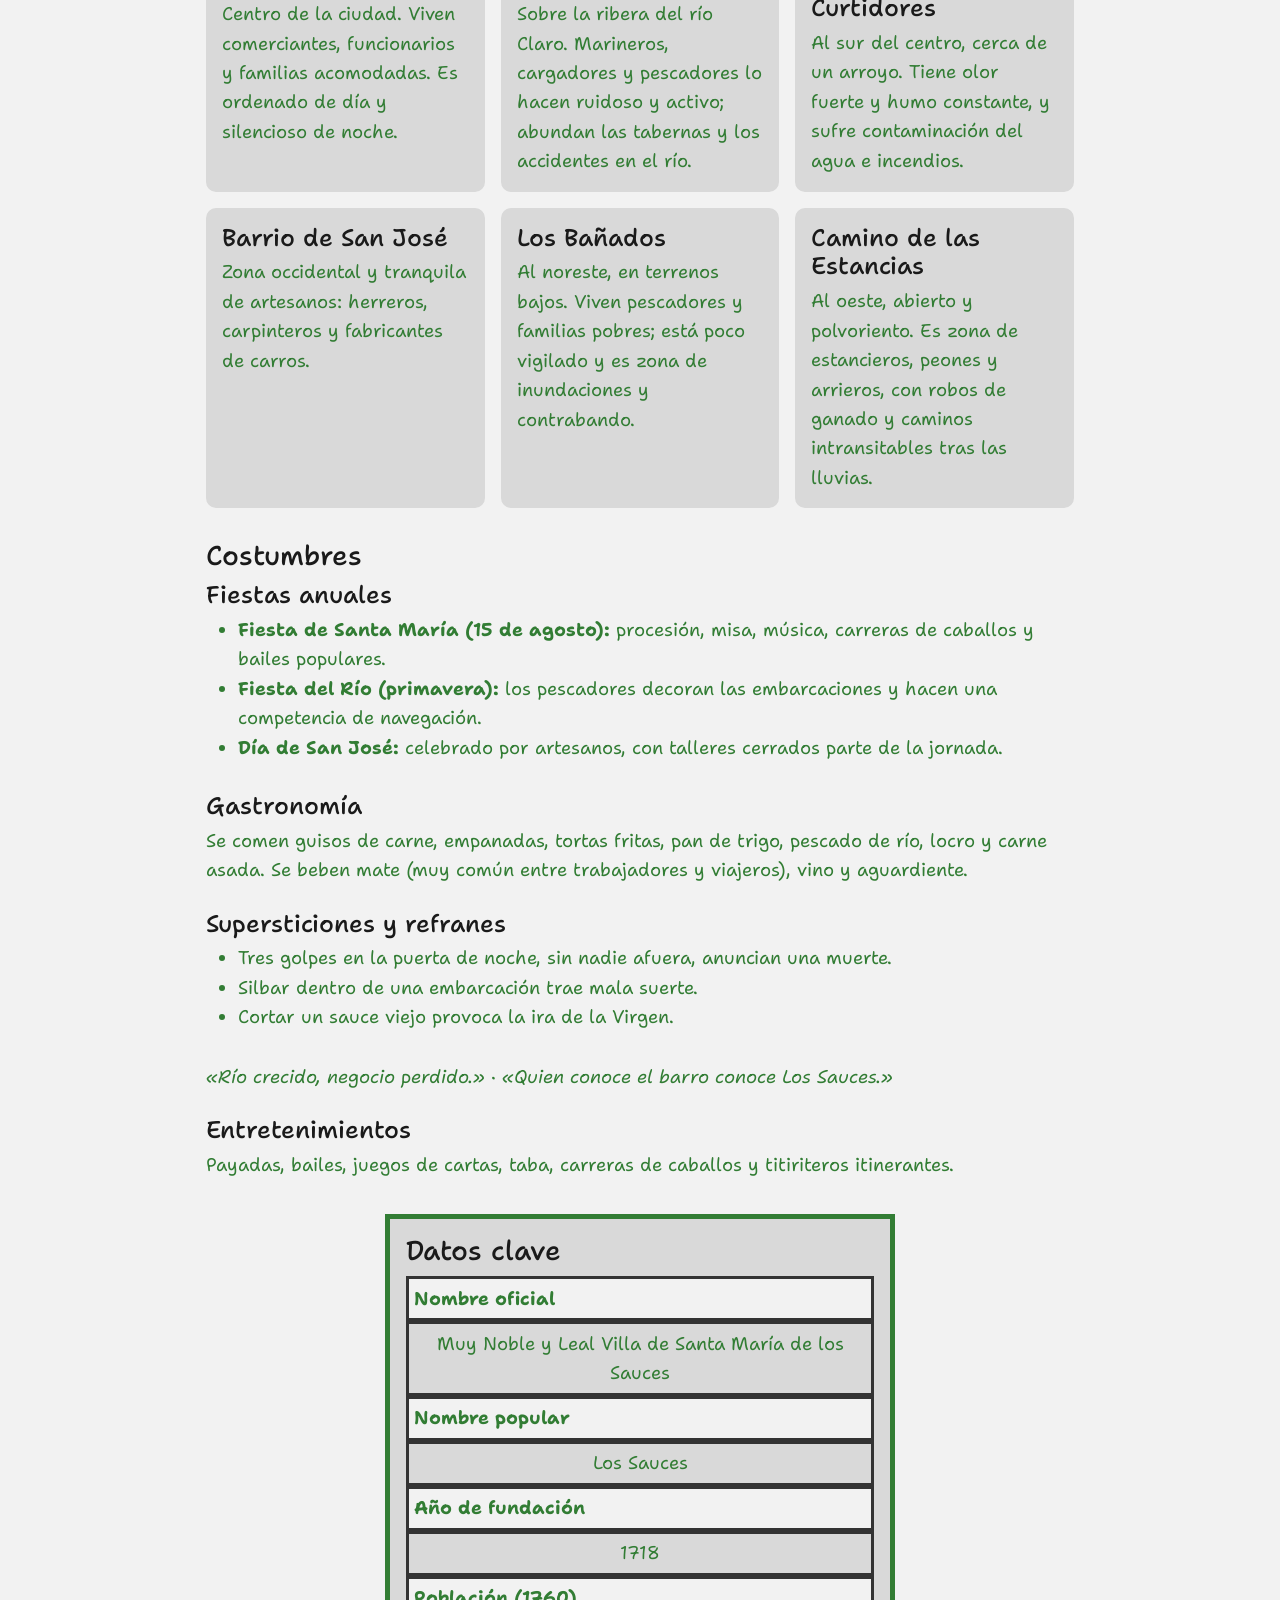
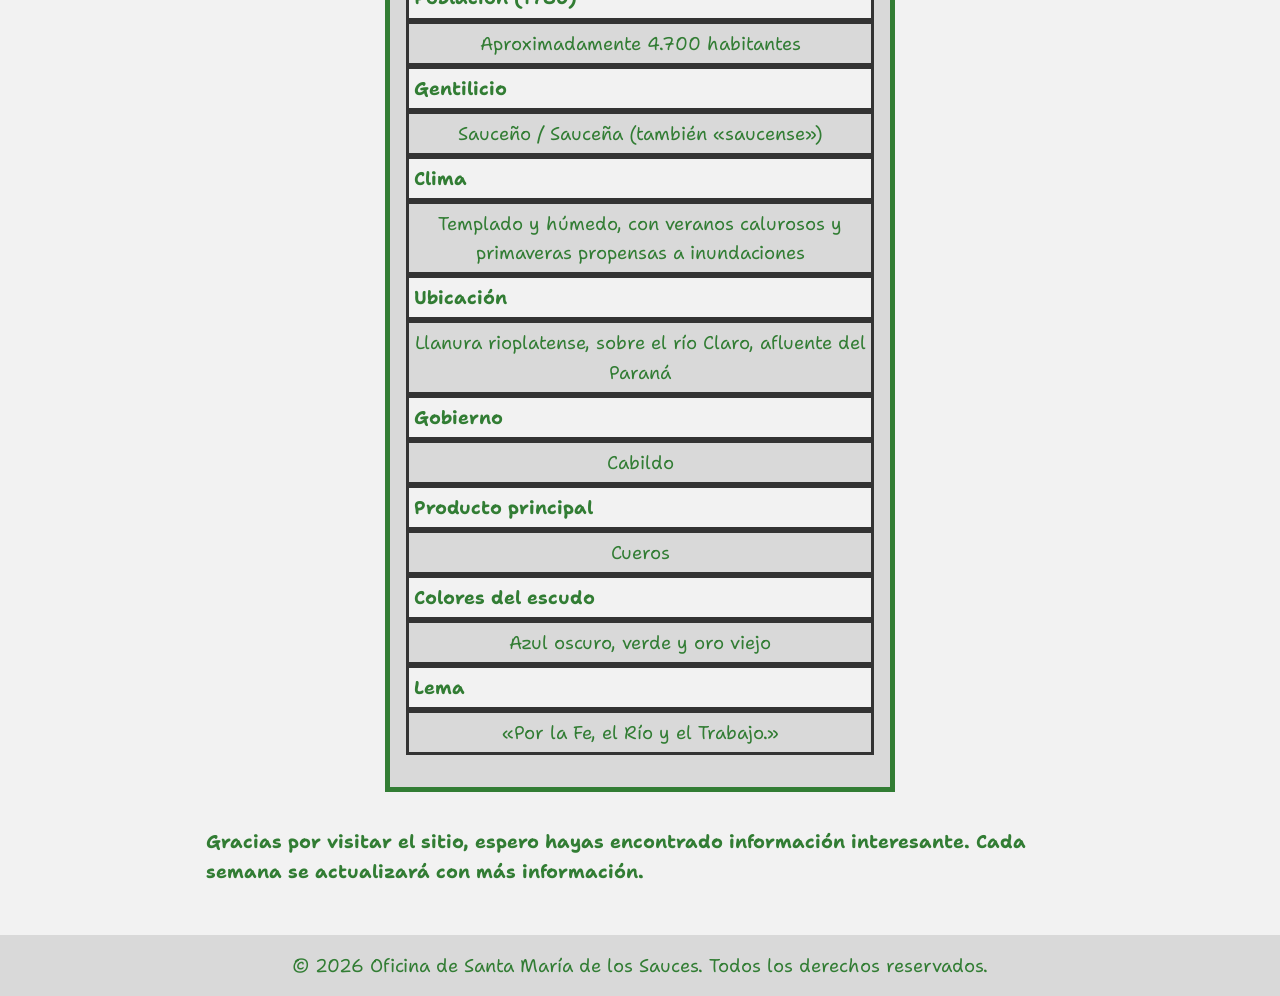
==== commit a4484935: "Cambio la fuente de la letra" ====
--- a/Ciudad.html
+++ b/Ciudad.html
@@ -5,7 +5,7 @@
     <meta name="viewport" content="width=device-width, initial-scale=1.0">
     <link rel="preconnect" href="https://fonts.googleapis.com">
     <link rel="preconnect" href="https://fonts.gstatic.com" crossorigin>
-    <link href="https://fonts.googleapis.com/css2?family=League+Gothic&display=swap" rel="stylesheet">
+    <link href="https://fonts.googleapis.com/css2?family=Shantell+Sans:ital,wght@0,300..800;1,300..800&display=swap" rel="stylesheet">
     <link href="https://cdn.jsdelivr.net/npm/bootstrap@5.3.3/dist/css/bootstrap.min.css" rel="stylesheet">
     <link rel="stylesheet" href="Estilos.css">
     <title>Santa María de los Sauces</title>
--- a/Estilos.css
+++ b/Estilos.css
@@ -6,7 +6,7 @@
     --secondary-color: #f2f2f2;
     --text-color: #333;
     --color-De-Fondo-Header: #635252;
-    --fuente: "League Gothic", sans-serif;
+    --fuente: "Shantell Sans", sans-serif;
     --color-h2: #1A1A1A;
     --color-h1: #327d34;
     --color-h3: #562b05;
@@ -42,11 +42,37 @@
     --text-color: #888;
 }
 
+body.oscuro .card {
+    --bs-card-bg: var(--fondo-Flexbox);
+    --bs-card-color: var(--color-h1);
+    --bs-card-cap-bg: #222;
+    --bs-card-cap-color: var(--color-h1);
+    --bs-card-border-color: #555;
+}
+
 #btn-modo {
-    position: absolute;
-    top: 1rem;
-    right: 20px;
-    margin: 0;
+    display: block;
+    margin: 1rem auto 0 auto; 
+    padding: 0.4rem 0.8rem;
+    font-family: var(--fuente);
+    background-color: var(--fondo-Flexbox);
+    color: var(--color-h1);
+    border: 2px solid var(--text-color);
+    border-radius: 5px;
+}
+
+#btn-modo:hover {
+    background-color: var(--color-nav-hover);
+    color: #fff;
+}
+
+@media (min-width: 992px) {
+    #btn-modo {
+        position: absolute;
+        top: 1.5rem;
+        right: 30px;
+        margin: 0;
+    }
 }
 
 /*Header, footer y body*/
@@ -148,20 +174,15 @@
     margin-bottom: 0;
 }
 
-/*FLEXBOX: lugares de interés*/
-.lugar {
+/*FLEXBOX: organiza el contenido principal de Inicio*/
+.ofrecimiento-flex {
     display: flex;
     flex-wrap: wrap;
     gap: 1rem;
-    margin-bottom: 2rem;
-}
-
-.lugar > section {
-    flex: 1 1 250px;             
-    margin-bottom: 0;
-    padding: 1rem;
-    background: var(--fondo-Flexbox);
-    border-radius: 10px;
+}
+
+.ofrecimiento-flex > article {
+    flex: 1 1 350px;
 }
 
 /*CARRUSEL*/
@@ -265,4 +286,3 @@
 ul{
     margin-bottom: 30px;
 }
-
